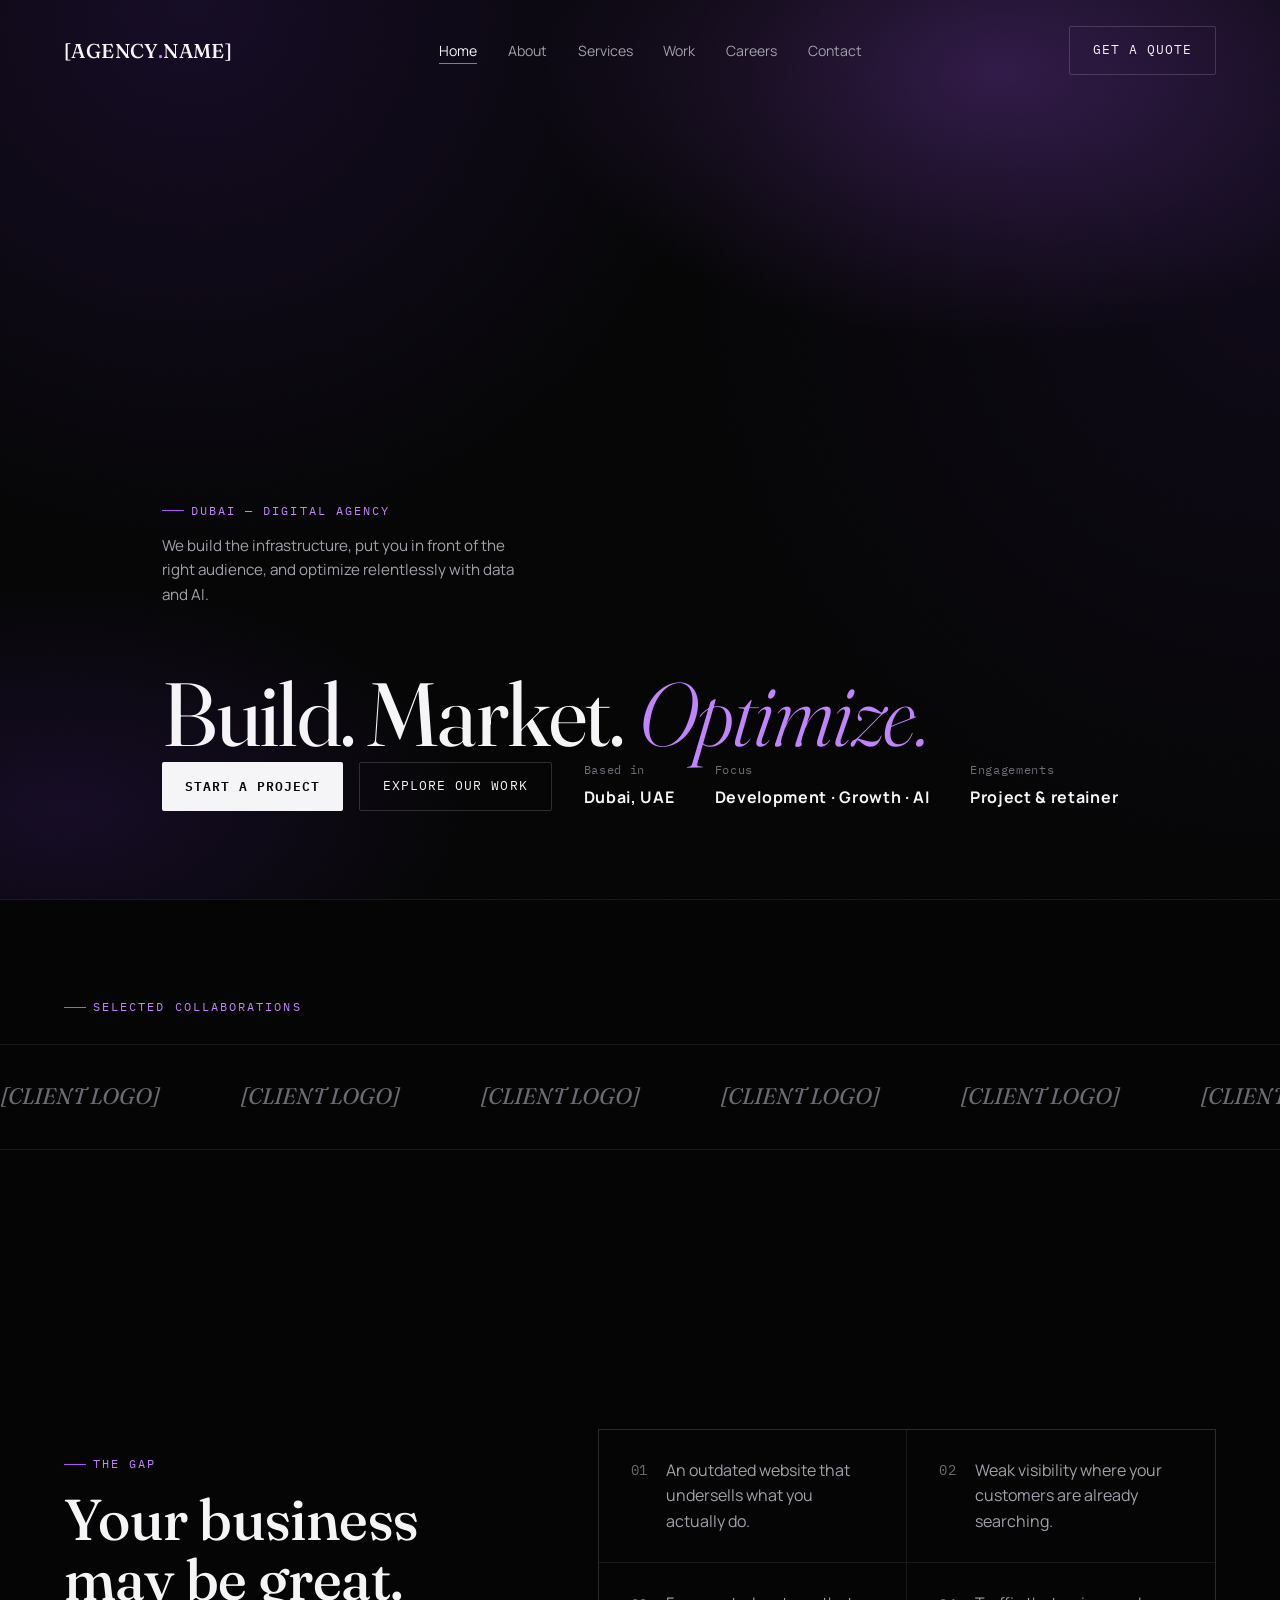
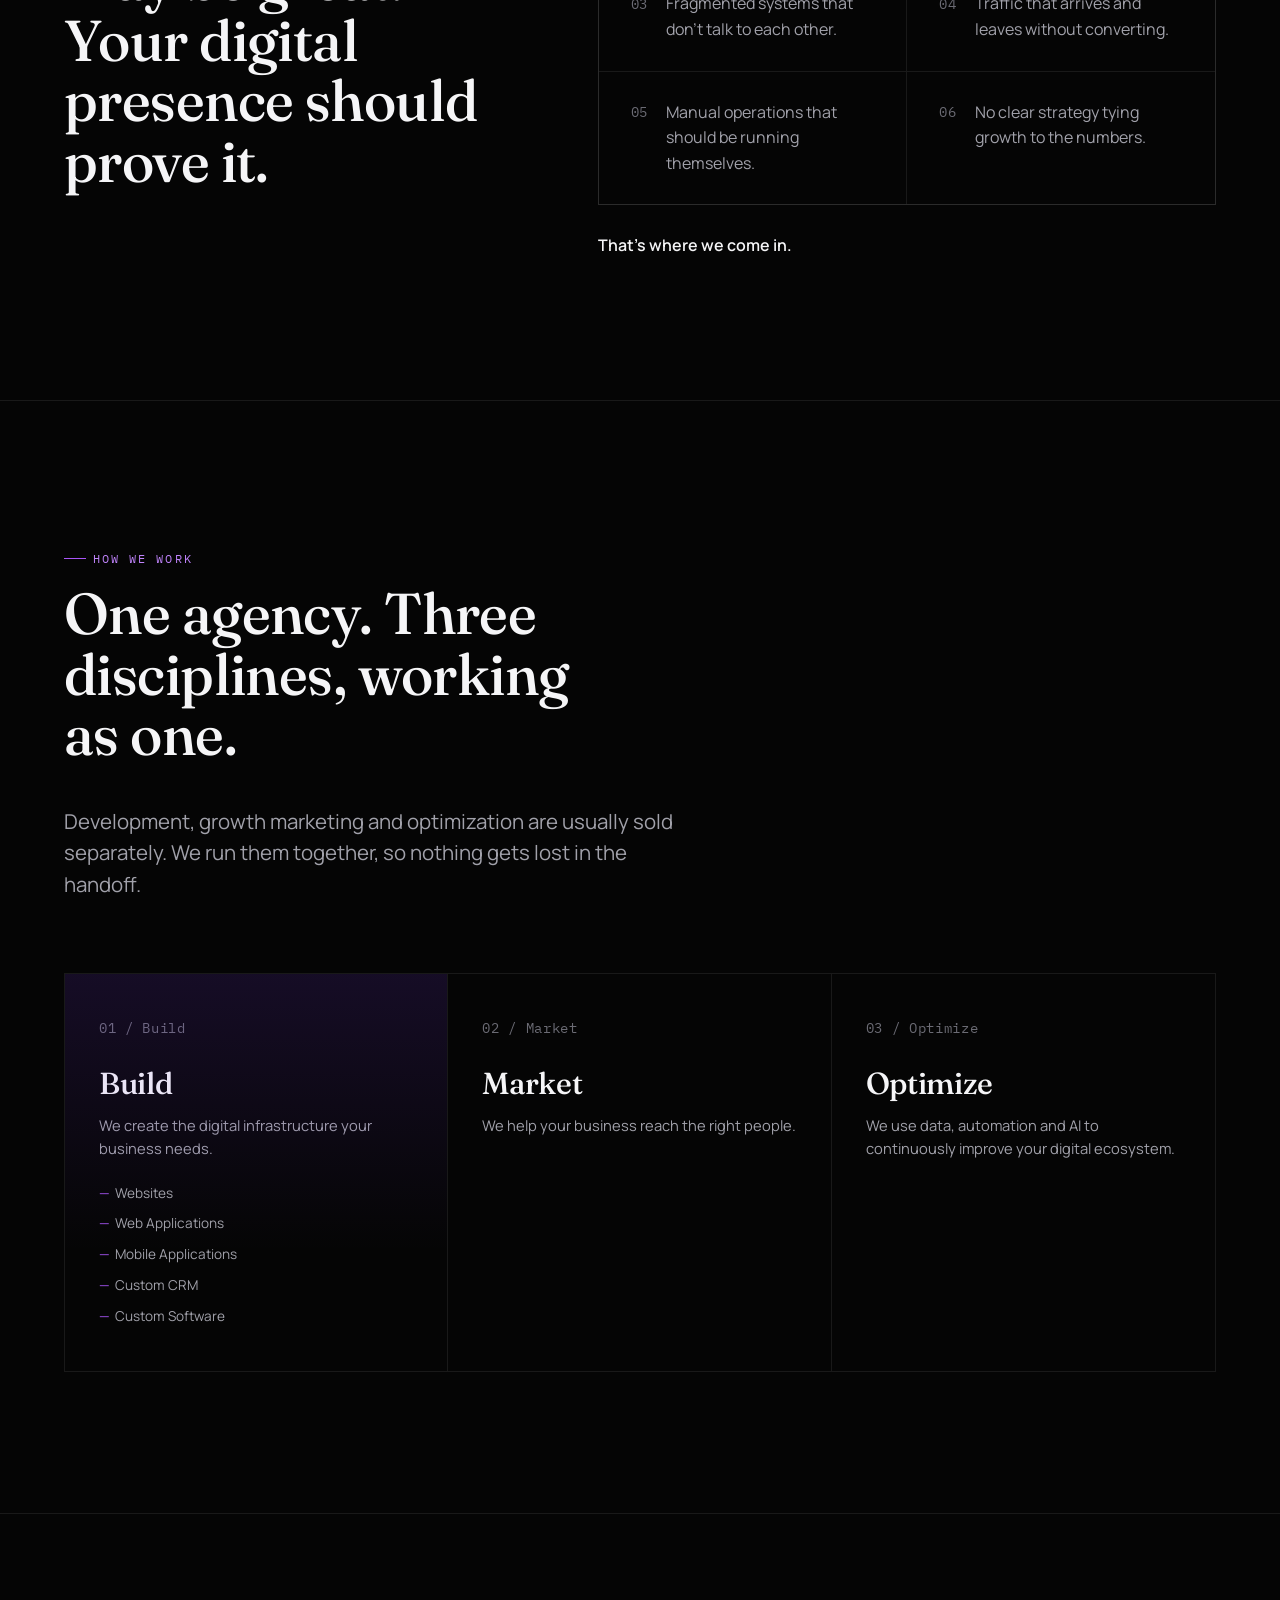
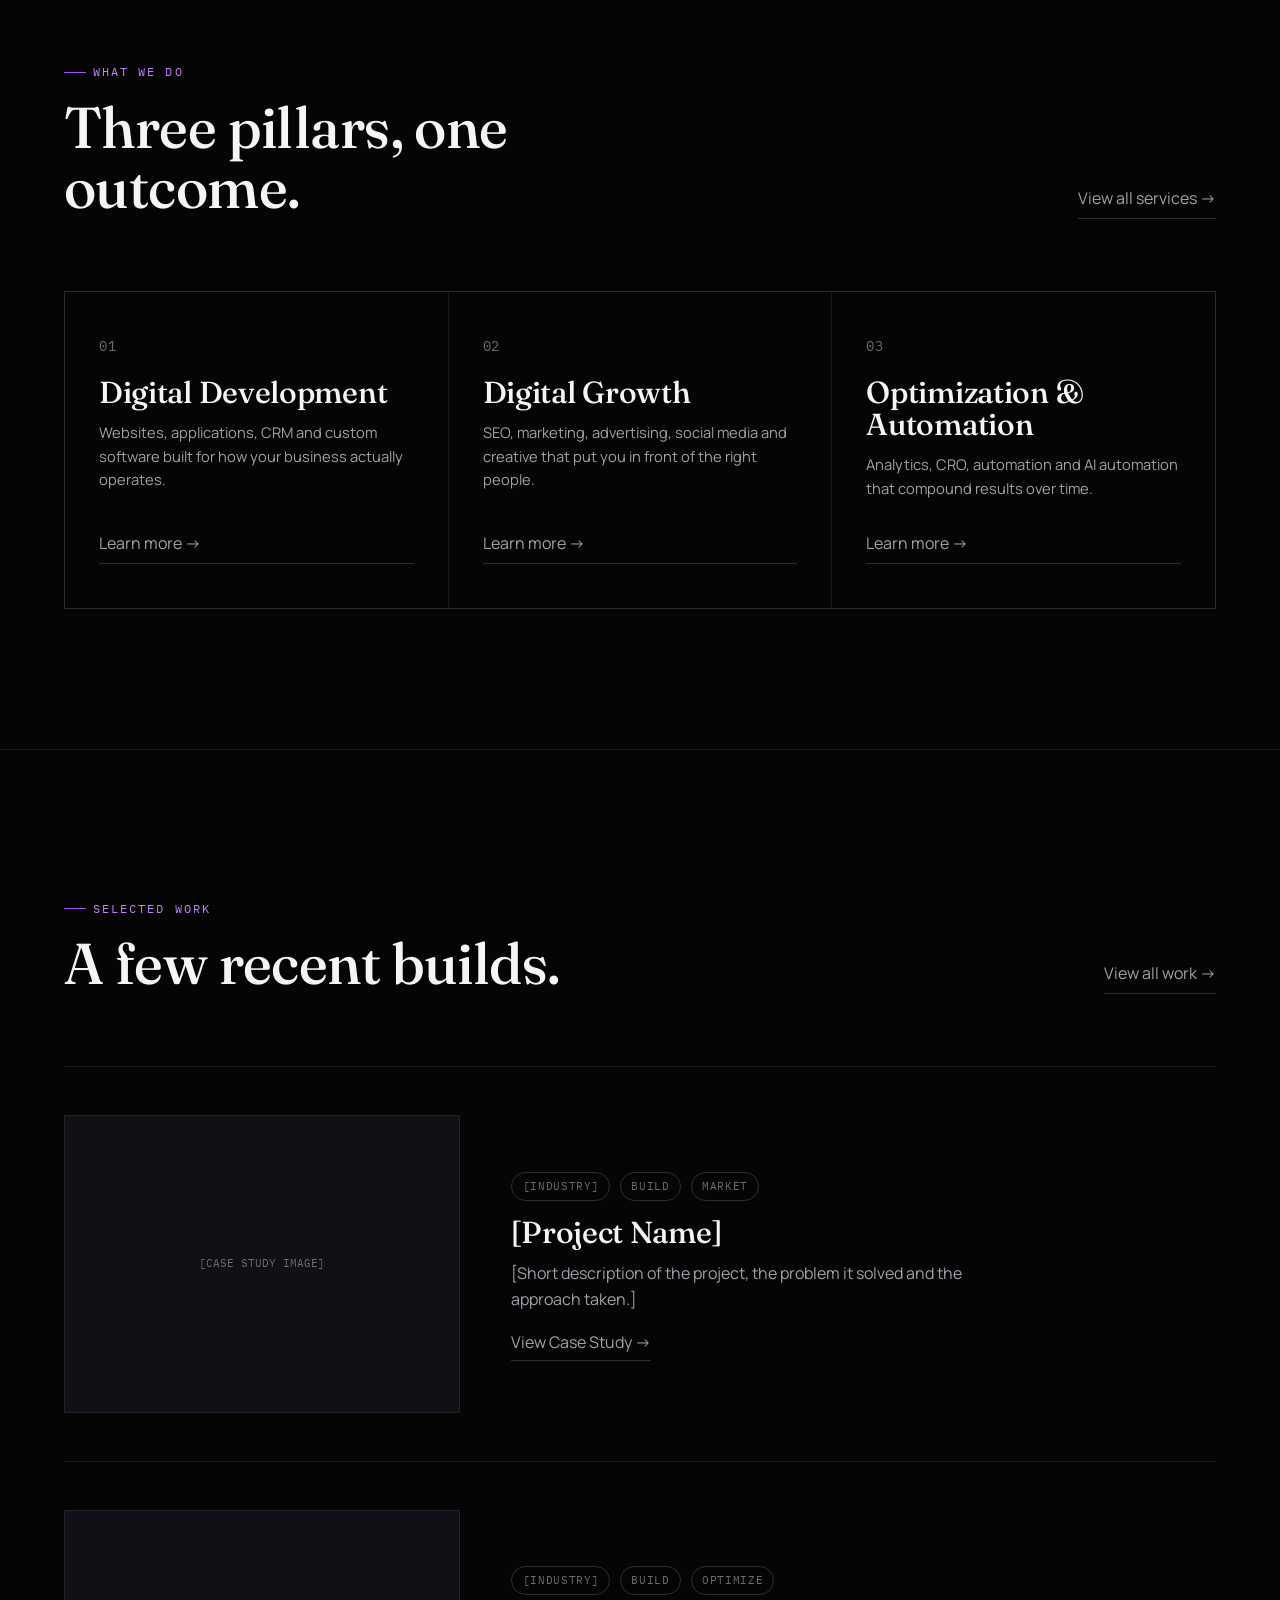
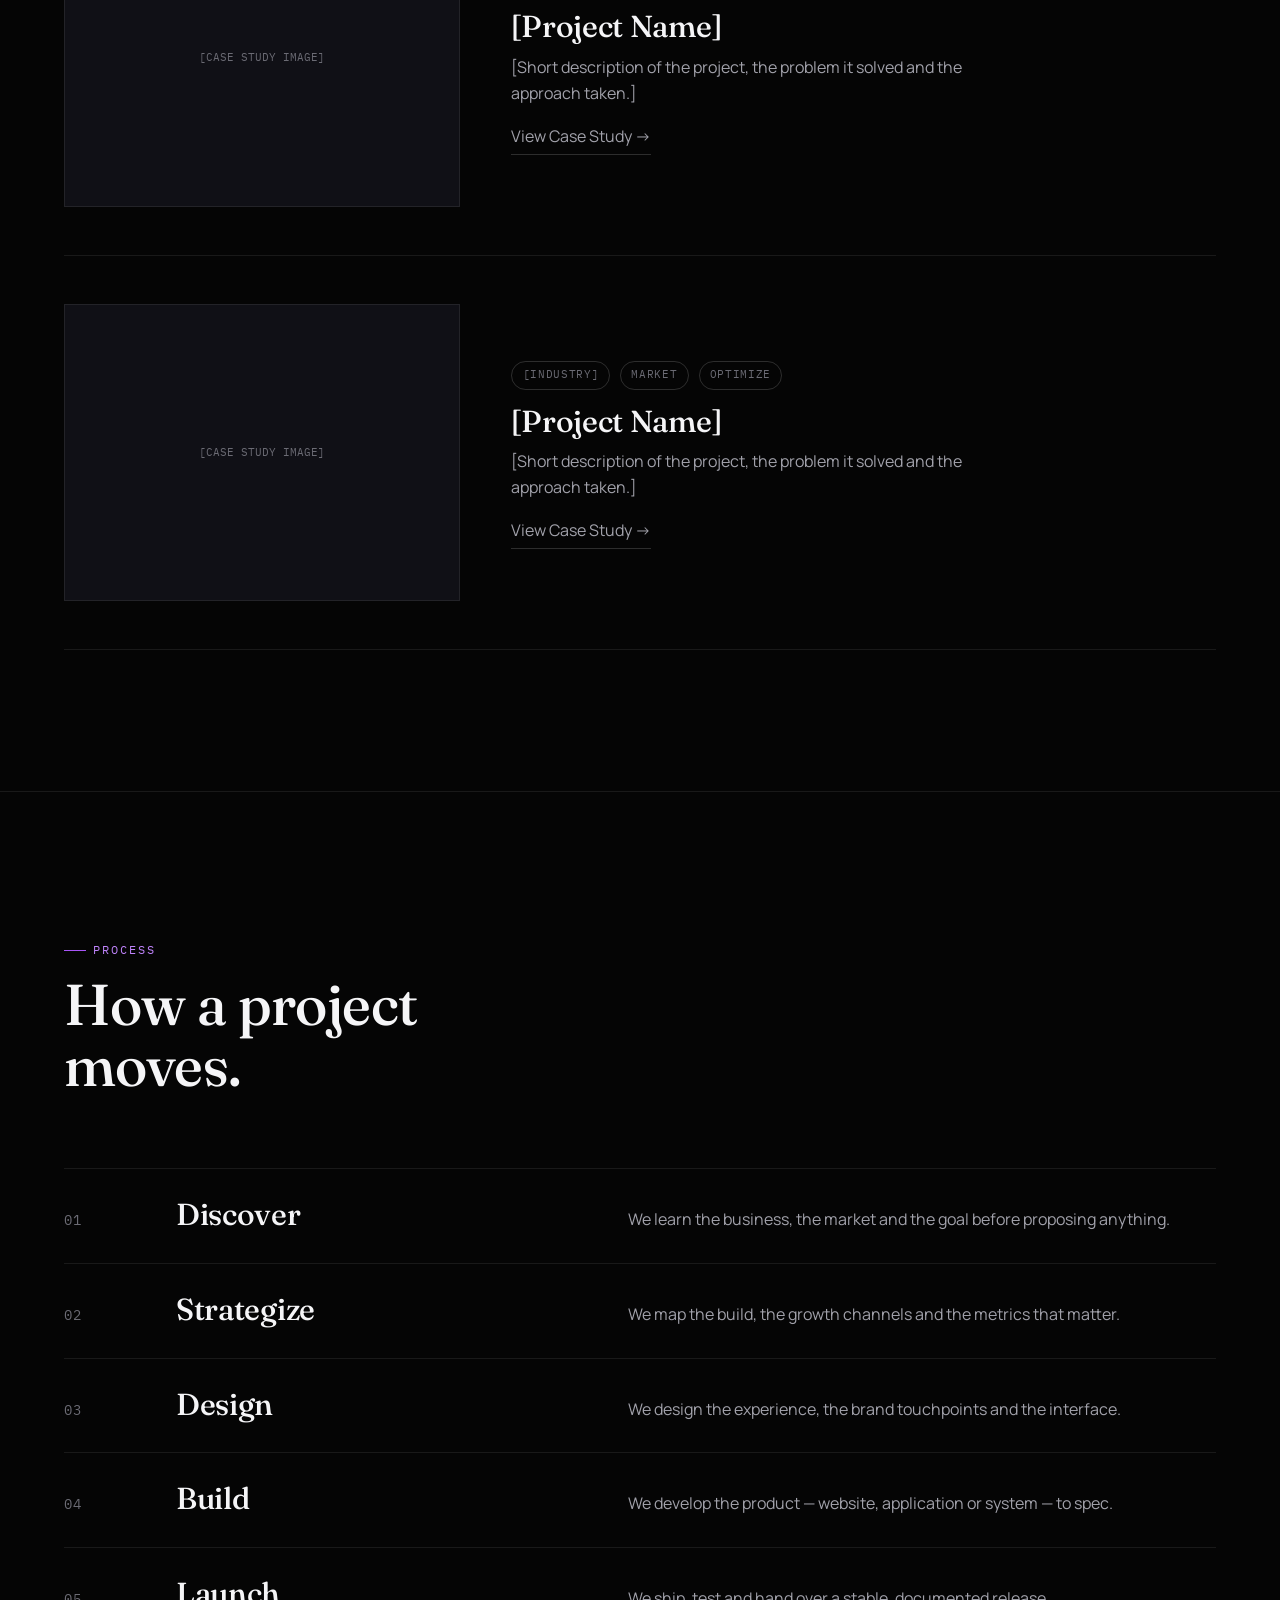
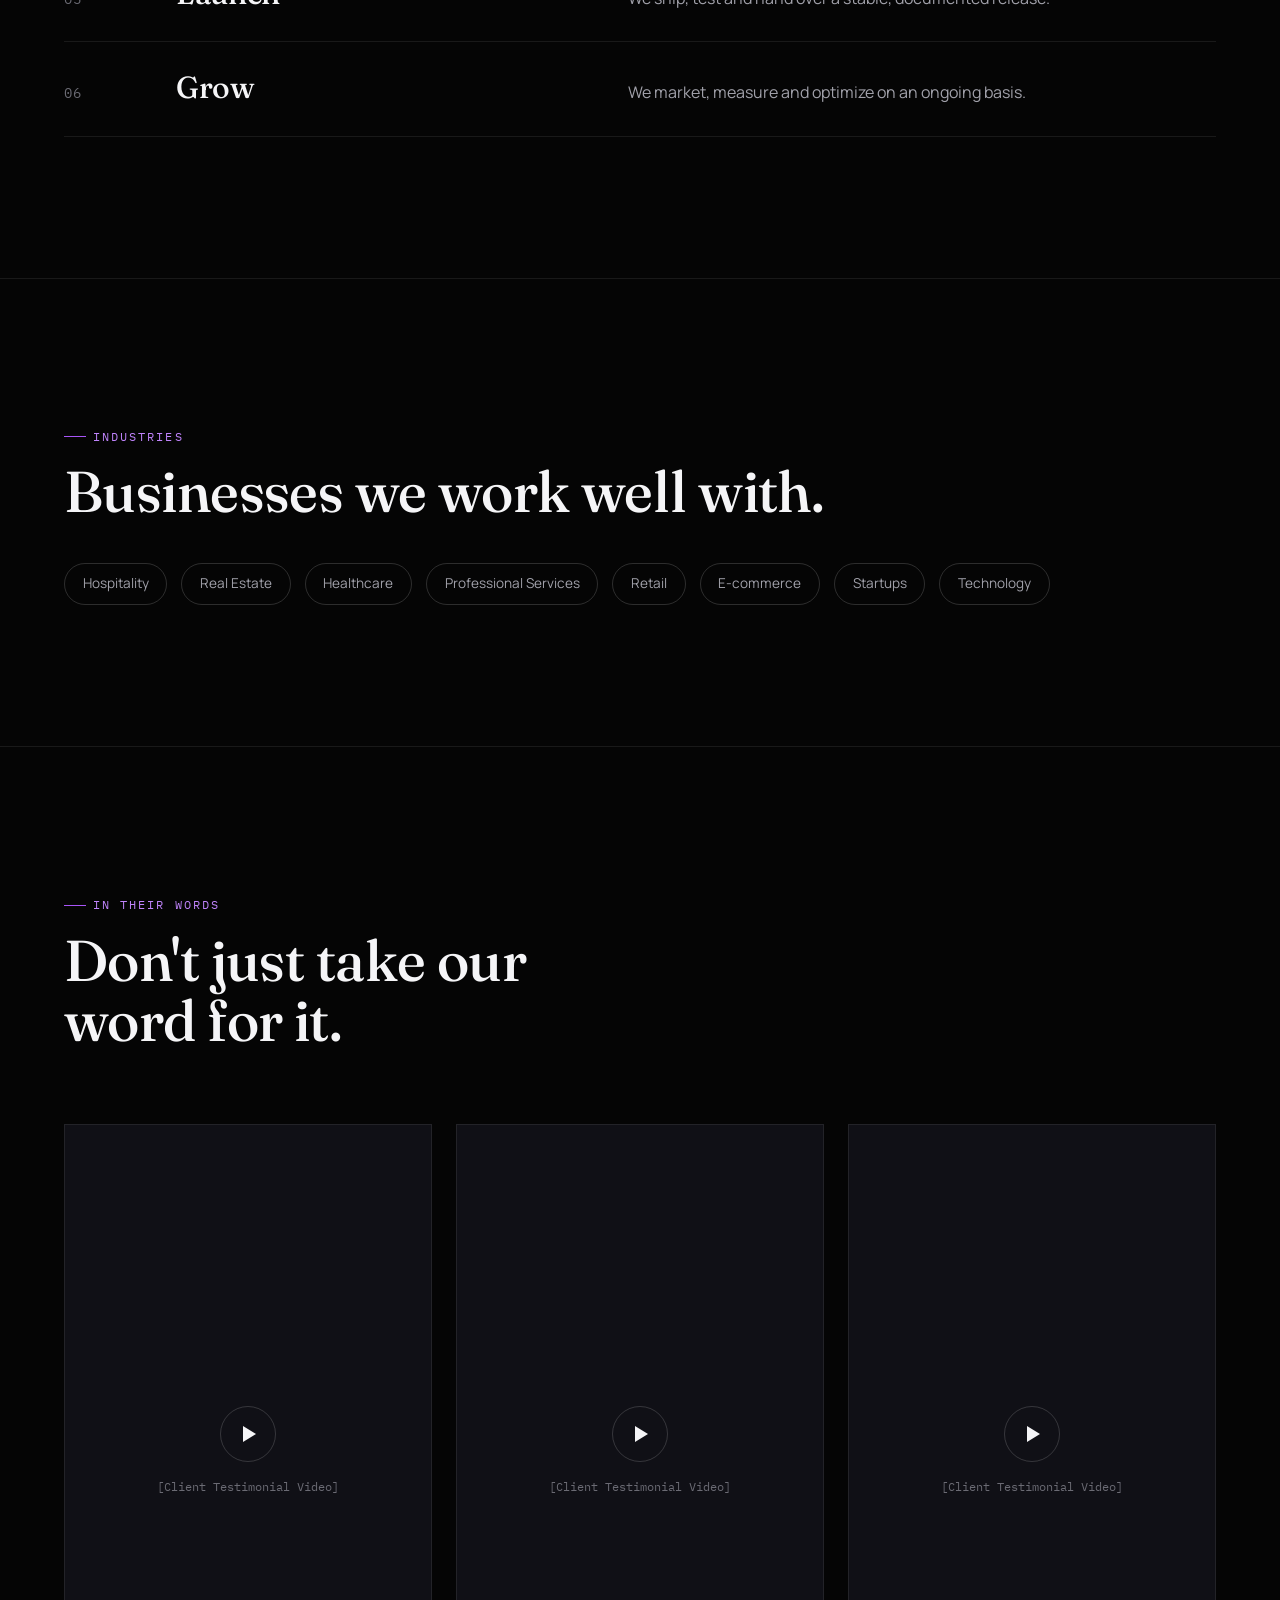
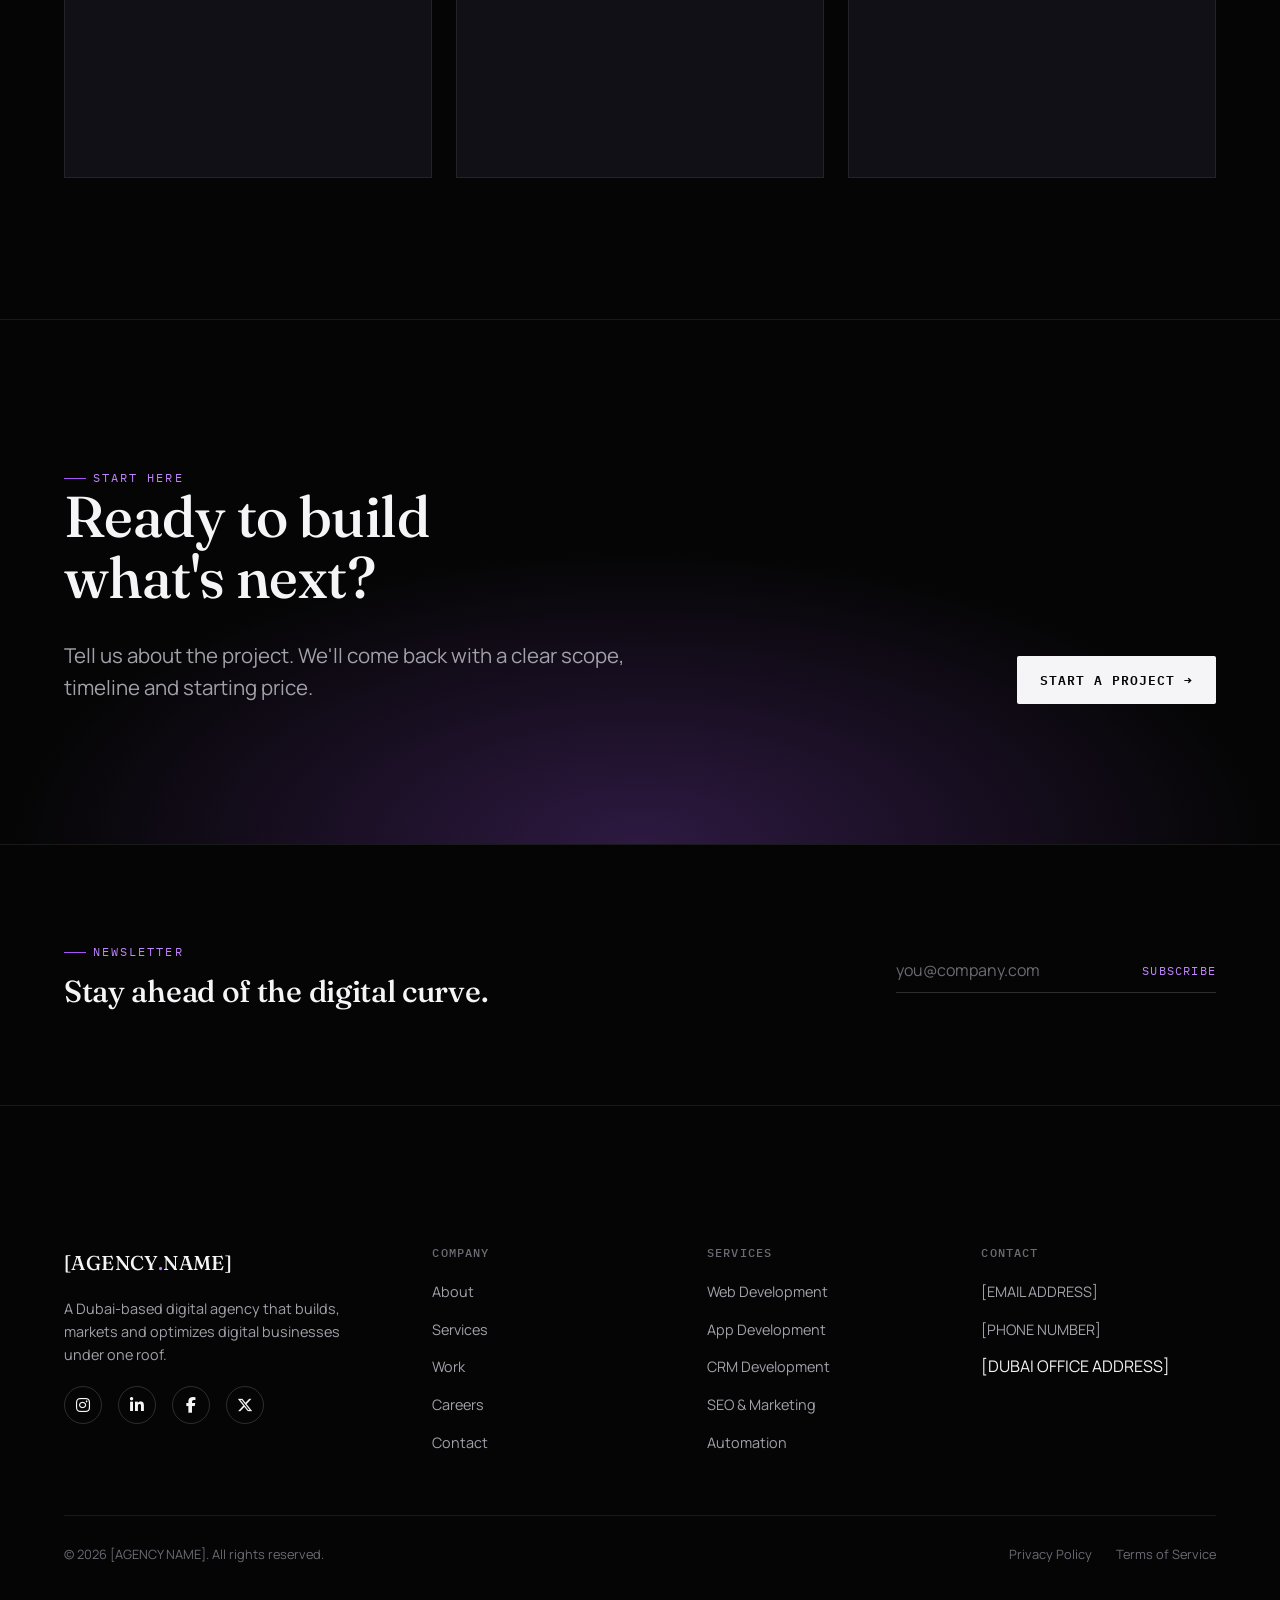
==== index.html @ dce7b220 "Add files via upload" ====
<!DOCTYPE html>
<html lang="en">
<head>
<meta charset="UTF-8">
<meta name="viewport" content="width=device-width, initial-scale=1.0">
<title>[AGENCY NAME] — Build. Market. Optimize. Digital Agency, Dubai</title>
<meta name="description" content="[AGENCY NAME] is a Dubai-based digital agency that builds, markets and optimizes digital businesses — websites, applications, marketing and automation under one roof.">
<link rel="canonical" href="[WEBSITE DOMAIN]/index.html">
<meta property="og:title" content="[AGENCY NAME] — Build. Market. Optimize.">
<meta property="og:description" content="A Dubai-based digital agency for ambitious businesses: development, growth marketing and AI-driven optimization.">
<meta property="og:type" content="website">
<meta property="og:url" content="[WEBSITE DOMAIN]/index.html">
<link rel="preconnect" href="https://fonts.googleapis.com">
<link rel="preconnect" href="https://fonts.gstatic.com" crossorigin>
<link href="https://fonts.googleapis.com/css2?family=Fraunces:ital,opsz,wght@0,9..144,300;0,9..144,400;0,9..144,500;1,9..144,400&family=Manrope:wght@400;500;600;700;800&family=IBM+Plex+Mono:wght@400;500&display=swap" rel="stylesheet">
<link rel="stylesheet" href="https://cdnjs.cloudflare.com/ajax/libs/font-awesome/6.5.1/css/all.min.css">
<link rel="stylesheet" href="css/style.css">
</head>
<body>
<a class="skip-link" href="#main">Skip to content</a>
<div class="grain" aria-hidden="true"></div>

<header class="site-header">
  <div class="container header-inner">
    <a href="index.html" class="logo">[AGENCY<span>.</span>NAME]</a>
    <nav class="main-nav" aria-label="Primary">
      <ul>
        <li><a href="index.html" aria-current="page">Home</a></li>
        <li><a href="about.html">About</a></li>
        <li><a href="services.html">Services</a></li>
        <li><a href="work.html">Work</a></li>
        <li><a href="careers.html">Careers</a></li>
        <li><a href="contact.html">Contact</a></li>
      </ul>
    </nav>
    <div class="header-actions">
      <a href="contact.html" class="btn btn-secondary">Get a Quote</a>
      <button class="nav-toggle" aria-label="Open menu" aria-expanded="false">
        <span></span><span></span><span></span>
      </button>
    </div>
  </div>
</header>

<div class="mobile-nav" id="mobile-nav">
  <nav aria-label="Mobile">
    <ul>
      <li><a href="index.html">Home</a></li>
      <li><a href="about.html">About</a></li>
      <li><a href="services.html">Services</a></li>
      <li><a href="work.html">Work</a></li>
      <li><a href="careers.html">Careers</a></li>
      <li><a href="contact.html">Contact</a></li>
    </ul>
    <a href="contact.html" class="btn btn-primary">Get a Quote</a>
  </nav>
</div>

<main id="main">

  <!-- 01 HERO -->
  <section class="hero">
    <div class="container">
      <div class="hero-top">
        <div class="hero-kicker">
          <span class="eyebrow">Dubai — Digital Agency</span>
          <p>We build the infrastructure, put you in front of the right audience, and optimize relentlessly with data and AI.</p>
        </div>
      </div>
      <h1>Build. Market. <em>Optimize.</em></h1>
      <div class="hero-bottom">
        <div class="hero-actions">
          <a href="contact.html" class="btn btn-primary">Start a Project</a>
          <a href="work.html" class="btn btn-secondary">Explore Our Work</a>
        </div>
        <div class="hero-meta">
          <div>Based in<strong>Dubai, UAE</strong></div>
          <div>Focus<strong>Development · Growth · AI</strong></div>
          <div>Engagements<strong>Project &amp; retainer</strong></div>
        </div>
      </div>
    </div>
  </section>

  <!-- 13 TRUSTED BY -->
  <section class="section-tight" data-reveal>
    <div class="container">
      <p class="eyebrow">Selected collaborations</p>
    </div>
    <div class="marquee-wrap" style="margin-top:28px;">
      <div class="marquee-track" aria-hidden="true">
        <span>[CLIENT LOGO]</span><span>[CLIENT LOGO]</span><span>[CLIENT LOGO]</span><span>[CLIENT LOGO]</span><span>[CLIENT LOGO]</span><span>[CLIENT LOGO]</span>
        <span>[CLIENT LOGO]</span><span>[CLIENT LOGO]</span><span>[CLIENT LOGO]</span><span>[CLIENT LOGO]</span><span>[CLIENT LOGO]</span><span>[CLIENT LOGO]</span>
      </div>
    </div>
  </section>

  <!-- 14 PROBLEM -->
  <section class="section">
    <div class="container split">
      <div data-reveal>
        <span class="eyebrow">The gap</span>
        <h2 style="margin-top:16px;">Your business may be great.<br>Your digital presence should prove it.</h2>
      </div>
      <div data-reveal>
        <div class="problem-list">
          <div class="problem-item"><span class="num">01</span><p>An outdated website that undersells what you actually do.</p></div>
          <div class="problem-item"><span class="num">02</span><p>Weak visibility where your customers are already searching.</p></div>
          <div class="problem-item"><span class="num">03</span><p>Fragmented systems that don't talk to each other.</p></div>
          <div class="problem-item"><span class="num">04</span><p>Traffic that arrives and leaves without converting.</p></div>
          <div class="problem-item"><span class="num">05</span><p>Manual operations that should be running themselves.</p></div>
          <div class="problem-item"><span class="num">06</span><p>No clear strategy tying growth to the numbers.</p></div>
        </div>
        <p style="margin-top:28px; color:var(--text-primary); font-weight:600;">That's where we come in.</p>
      </div>
    </div>
  </section>

  <!-- 15 BUILD MARKET OPTIMIZE -->
  <section class="section" style="border-top:1px solid var(--border);">
    <div class="container">
      <div class="section-head" data-reveal>
        <div>
          <span class="eyebrow">How we work</span>
          <h2>One agency. Three disciplines, working as one.</h2>
        </div>
        <p class="lede">Development, growth marketing and optimization are usually sold separately. We run them together, so nothing gets lost in the handoff.</p>
      </div>

      <div class="bmo" data-reveal>
        <div class="bmo-panel is-active" tabindex="0">
          <span class="num">01 / Build</span>
          <h3>Build</h3>
          <p>We create the digital infrastructure your business needs.</p>
          <ul class="bmo-services">
            <li>Websites</li><li>Web Applications</li><li>Mobile Applications</li><li>Custom CRM</li><li>Custom Software</li>
          </ul>
        </div>
        <div class="bmo-panel" tabindex="0">
          <span class="num">02 / Market</span>
          <h3>Market</h3>
          <p>We help your business reach the right people.</p>
          <ul class="bmo-services">
            <li>SEO</li><li>Paid Advertising</li><li>Social Media</li><li>Content</li><li>Ad Creative &amp; Copy</li><li>Branding</li>
          </ul>
        </div>
        <div class="bmo-panel" tabindex="0">
          <span class="num">03 / Optimize</span>
          <h3>Optimize</h3>
          <p>We use data, automation and AI to continuously improve your digital ecosystem.</p>
          <ul class="bmo-services">
            <li>Analytics</li><li>Conversion Rate Optimization</li><li>Business Automation</li><li>AI Automation</li><li>Growth Strategy</li>
          </ul>
        </div>
      </div>
    </div>
  </section>

  <!-- 16 SERVICES PREVIEW -->
  <section class="section" style="border-top:1px solid var(--border);">
    <div class="container">
      <div class="section-head" data-reveal>
        <div>
          <span class="eyebrow">What we do</span>
          <h2>Three pillars, one outcome.</h2>
        </div>
        <a href="services.html" class="btn-ghost">View all services →</a>
      </div>
      <div class="service-cards" data-reveal>
        <div class="service-card">
          <span class="num">01</span>
          <h3>Digital Development</h3>
          <p>Websites, applications, CRM and custom software built for how your business actually operates.</p>
          <a href="services.html#build" class="btn-ghost">Learn more →</a>
        </div>
        <div class="service-card">
          <span class="num">02</span>
          <h3>Digital Growth</h3>
          <p>SEO, marketing, advertising, social media and creative that put you in front of the right people.</p>
          <a href="services.html#market" class="btn-ghost">Learn more →</a>
        </div>
        <div class="service-card">
          <span class="num">03</span>
          <h3>Optimization &amp; Automation</h3>
          <p>Analytics, CRO, automation and AI automation that compound results over time.</p>
          <a href="services.html#optimize" class="btn-ghost">Learn more →</a>
        </div>
      </div>
    </div>
  </section>

  <!-- 17 SELECTED WORK -->
  <section class="section" style="border-top:1px solid var(--border);">
    <div class="container">
      <div class="section-head" data-reveal>
        <div>
          <span class="eyebrow">Selected work</span>
          <h2>A few recent builds.</h2>
        </div>
        <a href="work.html" class="btn-ghost">View all work →</a>
      </div>
      <div class="work-list" data-reveal>
        <article class="work-item">
          <div class="work-media"></div>
          <div>
            <div class="work-tags"><span>[Industry]</span><span>Build</span><span>Market</span></div>
            <h3>[Project Name]</h3>
            <p>[Short description of the project, the problem it solved and the approach taken.]</p>
            <a href="work.html" class="btn-ghost">View Case Study →</a>
          </div>
        </article>
        <article class="work-item">
          <div class="work-media"></div>
          <div>
            <div class="work-tags"><span>[Industry]</span><span>Build</span><span>Optimize</span></div>
            <h3>[Project Name]</h3>
            <p>[Short description of the project, the problem it solved and the approach taken.]</p>
            <a href="work.html" class="btn-ghost">View Case Study →</a>
          </div>
        </article>
        <article class="work-item">
          <div class="work-media"></div>
          <div>
            <div class="work-tags"><span>[Industry]</span><span>Market</span><span>Optimize</span></div>
            <h3>[Project Name]</h3>
            <p>[Short description of the project, the problem it solved and the approach taken.]</p>
            <a href="work.html" class="btn-ghost">View Case Study →</a>
          </div>
        </article>
      </div>
    </div>
  </section>

  <!-- 18 PROCESS -->
  <section class="section" style="border-top:1px solid var(--border);">
    <div class="container">
      <div class="section-head" data-reveal>
        <div>
          <span class="eyebrow">Process</span>
          <h2>How a project moves.</h2>
        </div>
      </div>
      <div class="process-list" data-reveal>
        <div class="process-row"><span class="num">01</span><h3>Discover</h3><p>We learn the business, the market and the goal before proposing anything.</p></div>
        <div class="process-row"><span class="num">02</span><h3>Strategize</h3><p>We map the build, the growth channels and the metrics that matter.</p></div>
        <div class="process-row"><span class="num">03</span><h3>Design</h3><p>We design the experience, the brand touchpoints and the interface.</p></div>
        <div class="process-row"><span class="num">04</span><h3>Build</h3><p>We develop the product — website, application or system — to spec.</p></div>
        <div class="process-row"><span class="num">05</span><h3>Launch</h3><p>We ship, test and hand over a stable, documented release.</p></div>
        <div class="process-row"><span class="num">06</span><h3>Grow</h3><p>We market, measure and optimize on an ongoing basis.</p></div>
      </div>
    </div>
  </section>

  <!-- 19 INDUSTRIES -->
  <section class="section" style="border-top:1px solid var(--border);">
    <div class="container">
      <div data-reveal>
        <span class="eyebrow">Industries</span>
        <h2 style="margin-top:16px;">Businesses we work well with.</h2>
      </div>
      <div class="industry-list" data-reveal>
        <span>Hospitality</span><span>Real Estate</span><span>Healthcare</span><span>Professional Services</span>
        <span>Retail</span><span>E-commerce</span><span>Startups</span><span>Technology</span>
      </div>
    </div>
  </section>

  <!-- 20 VIDEO TESTIMONIALS -->
  <section class="section" style="border-top:1px solid var(--border);">
    <div class="container">
      <div class="section-head" data-reveal>
        <div>
          <span class="eyebrow">In their words</span>
          <h2>Don't just take our word for it.</h2>
        </div>
      </div>
      <div class="testimonial-grid" data-reveal>
        <div class="testimonial-card">
          <div class="poster-label">
            <button class="play-btn" aria-label="Play testimonial video"></button>
            <span>[Client Testimonial Video]</span>
          </div>
          <video muted playsinline loop>
            <source src="assets/videos/[testimonial-1].mp4" type="video/mp4">
          </video>
        </div>
        <div class="testimonial-card">
          <div class="poster-label">
            <button class="play-btn" aria-label="Play testimonial video"></button>
            <span>[Client Testimonial Video]</span>
          </div>
          <video muted playsinline loop>
            <source src="assets/videos/[testimonial-2].mp4" type="video/mp4">
          </video>
        </div>
        <div class="testimonial-card">
          <div class="poster-label">
            <button class="play-btn" aria-label="Play testimonial video"></button>
            <span>[Client Testimonial Video]</span>
          </div>
          <video muted playsinline loop>
            <source src="assets/videos/[testimonial-3].mp4" type="video/mp4">
          </video>
        </div>
      </div>
    </div>
  </section>

  <!-- 21 FINAL CTA -->
  <section class="section final-cta">
    <div class="container">
      <span class="eyebrow" data-reveal>Start here</span>
      <h2 data-reveal>Ready to build what's next?</h2>
      <div class="final-cta-row" data-reveal>
        <p class="lede" style="margin:0;">Tell us about the project. We'll come back with a clear scope, timeline and starting price.</p>
        <a href="contact.html" class="btn btn-primary">Start a Project →</a>
      </div>
    </div>
  </section>

  <!-- 22 NEWSLETTER -->
  <section class="section-tight newsletter">
    <div class="container newsletter-inner">
      <div>
        <span class="eyebrow">Newsletter</span>
        <h3 style="margin-top:14px;">Stay ahead of the digital curve.</h3>
        <p class="newsletter-note" style="margin-top:8px; font-size:.82rem;"></p>
      </div>
      <form id="newsletter-form" class="newsletter-form">
        <label for="newsletter-email" class="sr-only">Email address</label>
        <input type="email" id="newsletter-email" placeholder="you@company.com" required>
        <button type="submit">Subscribe</button>
      </form>
    </div>
  </section>

</main>

<footer class="site-footer">
  <div class="container">
    <div class="footer-top">
      <div class="footer-brand">
        <a href="index.html" class="logo">[AGENCY<span>.</span>NAME]</a>
        <p>A Dubai-based digital agency that builds, markets and optimizes digital businesses under one roof.</p>
        <div class="footer-social">
          <a href="[SOCIAL LINK]" aria-label="Instagram"><i class="fa-brands fa-instagram"></i></a>
          <a href="[SOCIAL LINK]" aria-label="LinkedIn"><i class="fa-brands fa-linkedin-in"></i></a>
          <a href="[SOCIAL LINK]" aria-label="Facebook"><i class="fa-brands fa-facebook-f"></i></a>
          <a href="[SOCIAL LINK]" aria-label="X"><i class="fa-brands fa-x-twitter"></i></a>
        </div>
      </div>
      <div class="footer-col">
        <h4>Company</h4>
        <ul>
          <li><a href="about.html">About</a></li>
          <li><a href="services.html">Services</a></li>
          <li><a href="work.html">Work</a></li>
          <li><a href="careers.html">Careers</a></li>
          <li><a href="contact.html">Contact</a></li>
        </ul>
      </div>
      <div class="footer-col">
        <h4>Services</h4>
        <ul>
          <li><a href="services.html#build">Web Development</a></li>
          <li><a href="services.html#build">App Development</a></li>
          <li><a href="services.html#build">CRM Development</a></li>
          <li><a href="services.html#market">SEO &amp; Marketing</a></li>
          <li><a href="services.html#optimize">Automation</a></li>
        </ul>
      </div>
      <div class="footer-col">
        <h4>Contact</h4>
        <ul>
          <li><a href="mailto:[EMAIL ADDRESS]">[EMAIL ADDRESS]</a></li>
          <li><a href="tel:[PHONE NUMBER]">[PHONE NUMBER]</a></li>
          <li>[DUBAI OFFICE ADDRESS]</li>
        </ul>
      </div>
    </div>
    <div class="footer-bottom">
      <p>© <span data-year></span> [AGENCY NAME]. All rights reserved.</p>
      <div class="footer-legal">
        <a href="privacy-policy.html">Privacy Policy</a>
        <a href="terms-of-service.html">Terms of Service</a>
      </div>
    </div>
  </div>
</footer>

<script src="js/main.js" defer></script>
</body>
</html>
---- css/style.css ----
/* ==========================================================================
   [AGENCY NAME] — Premium Digital Agency
   1. Reset  2. Variables  3. Typography  4. Global  5. Layout  6. Buttons
   7. Header  8. Navigation  9. Hero  10. Sections  11. Cards  12. Forms
   13. Testimonials  14. Footer  15. Animations  16. Responsive  17. A11y
   ========================================================================== */

/* -------------------------------- 1. Reset ------------------------------- */
*, *::before, *::after { box-sizing: border-box; margin: 0; padding: 0; }
html { -webkit-text-size-adjust: 100%; scroll-behavior: smooth; }
body { min-height: 100vh; }
img, picture, video { display: block; max-width: 100%; height: auto; }
a { color: inherit; text-decoration: none; }
button, input, textarea, select { font: inherit; color: inherit; background: none; border: none; }
ul, ol { list-style: none; }
button { cursor: pointer; }

/* ------------------------------ 2. Variables ------------------------------ */
:root{
  /* surfaces */
  --bg-primary:#050505;
  --bg-secondary:#0A0A0D;
  --bg-surface:#101016;
  --bg-elevated:#16161D;

  /* purple system */
  --purple-dark:#3B176D;
  --purple:#7C3AED;
  --purple-bright:#A855F7;
  --purple-light:#C084FC;
  --glow:rgba(168,85,247,.25);
  --glow-soft:rgba(124,58,237,.14);

  /* text */
  --text-primary:#F5F5F7;
  --text-secondary:#A1A1AA;
  --text-muted:#6B6B74;

  /* lines */
  --border:rgba(255,255,255,.08);
  --border-strong:rgba(255,255,255,.16);

  /* type */
  --font-display:'Fraunces', 'Iowan Old Style', serif;
  --font-body:'Manrope', -apple-system, sans-serif;
  --font-mono:'IBM Plex Mono', ui-monospace, monospace;

  /* rhythm */
  --container:1280px;
  --gutter:clamp(20px,5vw,64px);
  --section-pad:clamp(72px,11vw,144px);
  --radius-sm:2px;
  --radius-md:4px;
  --ease:cubic-bezier(.16,1,.3,1);
}

/* ----------------------------- 3. Typography ------------------------------ */
body{
  font-family:var(--font-body);
  background:var(--bg-primary);
  color:var(--text-primary);
  font-size:16px;
  line-height:1.6;
  font-weight:400;
  -webkit-font-smoothing:antialiased;
}

h1,h2,h3,h4{
  font-family:var(--font-display);
  font-weight:500;
  line-height:1.05;
  letter-spacing:-.01em;
  color:var(--text-primary);
}

h1{ font-size:clamp(2.8rem,7vw,6.4rem); font-weight:400; letter-spacing:-.02em; }
h2{ font-size:clamp(2.1rem,4.6vw,3.6rem); }
h3{ font-size:clamp(1.4rem,2.4vw,1.9rem); font-weight:500; }
h4{ font-size:1.15rem; font-weight:600; font-family:var(--font-body); letter-spacing:-.01em; }

p{ color:var(--text-secondary); }
.lede{ font-size:clamp(1.05rem,1.6vw,1.35rem); color:var(--text-secondary); line-height:1.55; max-width:52ch; }

.eyebrow{
  font-family:var(--font-mono);
  font-size:.72rem;
  letter-spacing:.18em;
  text-transform:uppercase;
  color:var(--purple-light);
  display:inline-flex;
  align-items:center;
  gap:.6em;
}
.eyebrow::before{
  content:'';
  width:22px; height:1px;
  background:var(--purple-bright);
  display:inline-block;
}

.num{ font-family:var(--font-mono); color:var(--text-muted); font-size:.85rem; letter-spacing:.05em; }

::selection{ background:var(--purple); color:#fff; }

/* -------------------------------- 4. Global -------------------------------- */
body{
  background-image:
    radial-gradient(circle at 15% 0%, var(--glow-soft), transparent 40%),
    radial-gradient(circle at 100% 30%, rgba(124,58,237,.08), transparent 45%);
  background-attachment:fixed;
  overflow-x:hidden;
}
main{ display:block; }
.container{ max-width:var(--container); margin-inline:auto; padding-inline:var(--gutter); }
.section{ padding-block:var(--section-pad); position:relative; }
.section-tight{ padding-block:clamp(48px,7vw,96px); }
.divider{ border:none; border-top:1px solid var(--border); }
.text-center{ text-align:center; }
.grain{
  position:fixed; inset:0; pointer-events:none; z-index:2; opacity:.035; mix-blend-mode:overlay;
  background-image:url("data:image/svg+xml,%3Csvg xmlns='http://www.w3.org/2000/svg' width='120' height='120'%3E%3Cfilter id='n'%3E%3CfeTurbulence type='fractalNoise' baseFrequency='0.9' numOctaves='2' stitchTiles='stitch'/%3E%3C/filter%3E%3Crect width='100%25' height='100%25' filter='url(%23n)'/%3E%3C/svg%3E");
}

/* -------------------------------- 5. Layout -------------------------------- */
.grid{ display:grid; gap:var(--gutter); }
.grid-2{ grid-template-columns:repeat(2,1fr); }
.grid-3{ grid-template-columns:repeat(3,1fr); }
.grid-12{ grid-template-columns:repeat(12,1fr); }
.split{ display:grid; grid-template-columns:.85fr 1.15fr; gap:clamp(32px,6vw,96px); align-items:center; }
.split.reverse{ grid-template-columns:1.15fr .85fr; }
.split.reverse > *:first-child{ order:2; }

/* -------------------------------- 6. Buttons -------------------------------- */
.btn{
  display:inline-flex; align-items:center; gap:.6em;
  font-family:var(--font-mono);
  font-size:.8rem; letter-spacing:.08em; text-transform:uppercase;
  padding:1.05em 1.8em;
  border-radius:var(--radius-sm);
  transition:transform .45s var(--ease), background .3s ease, border-color .3s ease, color .3s ease;
  white-space:nowrap;
}
.btn-primary{
  background:var(--text-primary); color:var(--bg-primary); font-weight:600;
}
.btn-primary:hover{ background:var(--purple-light); transform:translateY(-2px); }
.btn-secondary{
  border:1px solid var(--border-strong); color:var(--text-primary);
}
.btn-secondary:hover{ border-color:var(--purple-bright); color:var(--purple-light); transform:translateY(-2px); }
.btn-ghost{
  color:var(--text-secondary); border-bottom:1px solid var(--border-strong); padding:.4em 0; border-radius:0;
}
.btn-ghost:hover{ color:var(--purple-light); border-color:var(--purple-bright); }
.btn:focus-visible, a:focus-visible, button:focus-visible, input:focus-visible, textarea:focus-visible, select:focus-visible{
  outline:2px solid var(--purple-bright); outline-offset:3px;
}

/* -------------------------------- 7. Header -------------------------------- */
.site-header{
  position:fixed; top:0; left:0; right:0; z-index:100;
  padding-block:26px;
  transition:padding .4s var(--ease), background .4s var(--ease), backdrop-filter .4s var(--ease), border-color .4s var(--ease);
  border-bottom:1px solid transparent;
}
.site-header.is-scrolled{
  padding-block:16px;
  background:rgba(5,5,5,.72);
  backdrop-filter:blur(16px) saturate(140%);
  -webkit-backdrop-filter:blur(16px) saturate(140%);
  border-bottom:1px solid var(--border);
  box-shadow:0 12px 40px -20px rgba(0,0,0,.6);
}
.header-inner{ display:flex; align-items:center; justify-content:space-between; gap:24px; }
.logo{
  font-family:var(--font-display); font-size:1.25rem; letter-spacing:.02em; color:var(--text-primary); font-weight:500;
}
.logo span{ color:var(--purple-light); }

/* -------------------------------- 8. Navigation -------------------------------- */
.main-nav ul{ display:flex; gap:clamp(20px,2.4vw,40px); }
.main-nav a{
  font-size:.88rem; color:var(--text-secondary); position:relative; padding-block:4px; transition:color .3s ease;
}
.main-nav a::after{
  content:''; position:absolute; left:0; right:100%; bottom:0; height:1px; background:var(--purple-bright);
  transition:right .35s var(--ease);
}
.main-nav a:hover, .main-nav a[aria-current="page"]{ color:var(--text-primary); }
.main-nav a:hover::after, .main-nav a[aria-current="page"]::after{ right:0; }
.header-actions{ display:flex; align-items:center; gap:20px; }
.nav-toggle{
  display:none; flex-direction:column; gap:5px; width:26px; z-index:200;
}
.nav-toggle span{ height:1px; background:var(--text-primary); width:100%; transition:transform .35s var(--ease), opacity .3s ease; }

.mobile-nav{
  position:fixed; inset:0; z-index:150;
  background:rgba(5,5,5,.98); backdrop-filter:blur(20px);
  display:flex; flex-direction:column; justify-content:center; padding:var(--gutter);
  opacity:0; visibility:hidden; transform:translateY(-8px);
  transition:opacity .4s var(--ease), transform .4s var(--ease), visibility 0s linear .4s;
}
.mobile-nav.is-open{ opacity:1; visibility:visible; transform:translateY(0); transition:opacity .4s var(--ease), transform .4s var(--ease); }
.mobile-nav ul{ display:flex; flex-direction:column; gap:6px; }
.mobile-nav a{
  font-family:var(--font-display); font-size:clamp(2.2rem,10vw,3.4rem); font-weight:400; color:var(--text-primary);
  padding-block:.15em; display:inline-block;
}
.mobile-nav a:hover{ color:var(--purple-light); }
.mobile-nav .btn-primary{ margin-top:36px; }

/* -------------------------------- 9. Hero -------------------------------- */
.hero{
  min-height:100svh; display:flex; flex-direction:column; justify-content:flex-end;
  padding-top:calc(var(--section-pad) + 60px);
  padding-bottom:clamp(48px,7vw,88px);
  position:relative;
  border-bottom:1px solid var(--border);
}
.hero::before{
  content:''; position:absolute; inset:0; z-index:-1;
  background:
    radial-gradient(ellipse 60% 50% at 78% 8%, var(--glow), transparent 60%),
    radial-gradient(ellipse 50% 40% at 5% 90%, var(--glow-soft), transparent 65%);
}
.hero-top{ display:flex; justify-content:space-between; align-items:flex-start; gap:32px; margin-bottom:clamp(28px,5vw,60px); }
.hero-kicker{ max-width:360px; }
.hero-kicker p{ font-size:.95rem; margin-top:14px; }
.hero h1{ max-width:16ch; }
.hero h1 em{ font-style:italic; color:var(--purple-light); font-weight:300; }
.hero-bottom{ display:flex; justify-content:space-between; align-items:flex-end; gap:32px; flex-wrap:wrap; }
.hero-actions{ display:flex; gap:16px; flex-wrap:wrap; }
.hero-meta{ display:flex; gap:40px; }
.hero-meta div{ font-family:var(--font-mono); font-size:.72rem; color:var(--text-muted); letter-spacing:.06em; }
.hero-meta strong{ display:block; color:var(--text-primary); font-family:var(--font-body); font-size:1rem; margin-top:6px; }

/* Simple page hero (inner pages) */
.page-hero{
  padding-top:calc(var(--section-pad) + 60px); padding-bottom:var(--section-pad);
  border-bottom:1px solid var(--border); position:relative;
}
.page-hero::before{
  content:''; position:absolute; inset:0; z-index:-1;
  background:radial-gradient(ellipse 55% 60% at 85% 0%, var(--glow-soft), transparent 60%);
}
.page-hero h1{ max-width:18ch; margin-top:18px; }
.page-hero .lede{ margin-top:22px; }

/* -------------------------------- 10. Sections -------------------------------- */
.section-head{ display:flex; justify-content:space-between; align-items:flex-end; gap:40px; margin-bottom:clamp(40px,6vw,72px); flex-wrap:wrap; }
.section-head h2{ margin-top:16px; max-width:14ch; }
.section-head .lede{ margin-top:0; }

/* marquee */
.marquee-wrap{ overflow:hidden; border-block:1px solid var(--border); padding-block:34px; }
.marquee-track{ display:flex; gap:80px; width:max-content; animation:marquee 34s linear infinite; }
.marquee-track span{ font-family:var(--font-display); font-style:italic; font-size:1.4rem; color:var(--text-muted); white-space:nowrap; }
@keyframes marquee{ from{ transform:translateX(0);} to{ transform:translateX(-50%);} }

/* problem list */
.problem-list{ display:grid; grid-template-columns:repeat(2,1fr); gap:1px; background:var(--border); border:1px solid var(--border); margin-top:48px; }
.problem-item{ background:var(--bg-primary); padding:28px 32px; display:flex; gap:18px; align-items:flex-start; }
.problem-item .num{ padding-top:.2em; }

/* BUILD MARKET OPTIMIZE triptych */
.bmo{ display:grid; grid-template-columns:repeat(3,1fr); border:1px solid var(--border); margin-top:56px; }
.bmo-panel{
  padding:44px 34px; border-right:1px solid var(--border); position:relative; cursor:pointer;
  transition:background .5s var(--ease), flex-grow .5s var(--ease);
}
.bmo-panel:last-child{ border-right:none; }
.bmo-panel::before{
  content:''; position:absolute; inset:0; opacity:0; transition:opacity .5s var(--ease);
  background:linear-gradient(180deg, var(--glow-soft), transparent 70%);
}
.bmo-panel.is-active::before, .bmo-panel:hover::before{ opacity:1; }
.bmo-panel .num{ display:block; margin-bottom:28px; }
.bmo-panel h3{ margin-bottom:14px; }
.bmo-panel p{ font-size:.92rem; margin-bottom:22px; }
.bmo-services{ display:flex; flex-direction:column; gap:9px; max-height:0; overflow:hidden; opacity:0; transition:max-height .5s var(--ease), opacity .4s ease; }
.bmo-panel.is-active .bmo-services, .bmo-panel:hover .bmo-services{ max-height:260px; opacity:1; }
.bmo-services li{ font-size:.85rem; color:var(--text-secondary); padding-left:16px; position:relative; }
.bmo-services li::before{ content:'—'; position:absolute; left:0; color:var(--purple-bright); }

/* process */
.process-list{ margin-top:48px; }
.process-row{
  display:grid; grid-template-columns:80px 1fr 1.4fr; gap:32px; align-items:baseline;
  padding-block:30px; border-top:1px solid var(--border);
}
.process-row:last-child{ border-bottom:1px solid var(--border); }
.process-row h3{ font-size:clamp(1.3rem,2.6vw,1.9rem); }

/* industries */
.industry-list{ display:flex; flex-wrap:wrap; gap:14px; margin-top:40px; }
.industry-list span{
  border:1px solid var(--border-strong); padding:.7em 1.3em; border-radius:100px; font-size:.85rem; color:var(--text-secondary);
  transition:border-color .3s ease, color .3s ease;
}
.industry-list span:hover{ border-color:var(--purple-bright); color:var(--purple-light); }

/* final CTA */
.final-cta{
  text-align:left; position:relative; border-top:1px solid var(--border); overflow:hidden;
}
.final-cta::before{
  content:''; position:absolute; inset:0; z-index:-1;
  background:radial-gradient(ellipse 70% 80% at 50% 100%, var(--glow), transparent 70%);
}
.final-cta h2{ max-width:14ch; }
.final-cta-row{ display:flex; justify-content:space-between; align-items:flex-end; gap:32px; flex-wrap:wrap; margin-top:32px; }

/* newsletter */
.newsletter{ border-top:1px solid var(--border); }
.newsletter-inner{ display:flex; justify-content:space-between; align-items:center; gap:32px; flex-wrap:wrap; }
.newsletter-form{ display:flex; gap:0; border-bottom:1px solid var(--border-strong); min-width:320px; padding-bottom:8px; }
.newsletter-form input{ flex:1; font-size:1rem; color:var(--text-primary); }
.newsletter-form input::placeholder{ color:var(--text-muted); }
.newsletter-form button{ font-family:var(--font-mono); font-size:.75rem; letter-spacing:.1em; text-transform:uppercase; color:var(--purple-light); }

/* -------------------------------- 11. Cards -------------------------------- */
.card{
  background:var(--bg-surface); border:1px solid var(--border); padding:38px 32px; border-radius:var(--radius-md);
  transition:border-color .35s ease, transform .35s var(--ease);
}
.card:hover{ border-color:var(--border-strong); transform:translateY(-4px); }

.service-cards{ display:grid; grid-template-columns:repeat(3,1fr); gap:1px; background:var(--border); border:1px solid var(--border); margin-top:8px; }
.service-card{ background:var(--bg-primary); padding:44px 34px; display:flex; flex-direction:column; height:100%; }
.service-card h3{ margin-top:20px; margin-bottom:12px; }
.service-card p{ font-size:.92rem; flex:1; margin-bottom:24px; }

.work-list{ display:flex; flex-direction:column; margin-top:48px; }
.work-item{
  display:grid; grid-template-columns:.9fr 1.6fr; gap:clamp(24px,4vw,56px); align-items:center;
  padding-block:clamp(28px,5vw,48px); border-top:1px solid var(--border); position:relative;
}
.work-list .work-item:last-child{ border-bottom:1px solid var(--border); }
.work-media{ aspect-ratio:4/3; background:var(--bg-surface); border:1px solid var(--border); overflow:hidden; position:relative; }
.work-media::after{ content:'[CASE STUDY IMAGE]'; position:absolute; inset:0; display:flex; align-items:center; justify-content:center; font-family:var(--font-mono); font-size:.7rem; color:var(--text-muted); text-align:center; padding:12px; }
.work-media img{ width:100%; height:100%; object-fit:cover; transition:transform .6s var(--ease); }
.work-item:hover .work-media img{ transform:scale(1.04); }
.work-tags{ display:flex; gap:10px; margin-bottom:16px; }
.work-tags span{ font-family:var(--font-mono); font-size:.7rem; text-transform:uppercase; letter-spacing:.06em; color:var(--text-muted); border:1px solid var(--border-strong); padding:.4em .9em; border-radius:100px; }
.work-item h3{ margin-bottom:12px; }
.work-item p{ max-width:48ch; margin-bottom:18px; }

.faq-item{ border-top:1px solid var(--border); }
.faq-list{ margin-top:20px; }
.faq-list .faq-item:last-child{ border-bottom:1px solid var(--border); }
.faq-q{
  width:100%; display:flex; justify-content:space-between; align-items:center; gap:24px; text-align:left;
  padding-block:26px; font-family:var(--font-body); font-size:1.05rem; font-weight:500; color:var(--text-primary);
}
.faq-q .plus{ font-family:var(--font-mono); color:var(--purple-light); transition:transform .35s var(--ease); flex-shrink:0; }
.faq-item.is-open .faq-q .plus{ transform:rotate(45deg); }
.faq-a{ max-height:0; overflow:hidden; transition:max-height .4s var(--ease); }
.faq-a p{ padding-bottom:26px; max-width:60ch; }

/* -------------------------------- 12. Forms -------------------------------- */
.form-field{ margin-bottom:26px; }
.form-field label{ display:block; font-family:var(--font-mono); font-size:.72rem; letter-spacing:.08em; text-transform:uppercase; color:var(--text-muted); margin-bottom:10px; }
.form-field input, .form-field textarea, .form-field select{
  width:100%; padding:14px 0; border-bottom:1px solid var(--border-strong); font-size:1rem; color:var(--text-primary); background:transparent;
  transition:border-color .3s ease;
}
.form-field select{ padding-block:14px; }
.form-field select option{ background:var(--bg-surface); }
.form-field input:focus, .form-field textarea:focus, .form-field select:focus{ border-color:var(--purple-bright); outline:none; }
.form-field textarea{ resize:vertical; min-height:120px; }
.form-row{ display:grid; grid-template-columns:1fr 1fr; gap:24px; }
.form-field.error input, .form-field.error textarea, .form-field.error select{ border-color:#E4574C; }
.field-error{ display:none; font-size:.78rem; color:#E4574C; margin-top:8px; font-family:var(--font-mono); }
.form-field.error .field-error{ display:block; }
.form-note{ font-size:.82rem; color:var(--text-muted); margin-top:22px; }
.form-success{ display:none; border:1px solid var(--purple-bright); background:var(--glow-soft); padding:22px 24px; margin-top:24px; font-size:.9rem; }
.form-success.is-visible{ display:block; }

/* -------------------------------- 13. Testimonials -------------------------------- */
.testimonial-grid{ display:grid; grid-template-columns:repeat(3,1fr); gap:24px; margin-top:48px; }
.testimonial-card{ aspect-ratio:9/16; background:var(--bg-surface); border:1px solid var(--border); position:relative; overflow:hidden; }
.testimonial-card .poster-label{
  position:absolute; inset:0; display:flex; flex-direction:column; align-items:center; justify-content:center; gap:16px;
  font-family:var(--font-mono); font-size:.72rem; color:var(--text-muted); text-align:center; padding:20px;
}
.play-btn{
  width:56px; height:56px; border-radius:50%; border:1px solid var(--border-strong); display:flex; align-items:center; justify-content:center;
  transition:border-color .3s ease, background .3s ease;
}
.play-btn::before{ content:''; width:0; height:0; border-top:8px solid transparent; border-bottom:8px solid transparent; border-left:13px solid var(--text-primary); margin-left:3px; }
.testimonial-card:hover .play-btn{ border-color:var(--purple-bright); background:var(--glow-soft); }
.testimonial-card video{ position:absolute; inset:0; width:100%; height:100%; object-fit:cover; display:none; }
.testimonial-card.is-playing video{ display:block; }
.testimonial-card.is-playing .poster-label{ display:none; }

/* founder note */
.founder{ display:grid; grid-template-columns:.75fr 1.25fr; gap:clamp(32px,6vw,80px); align-items:center; }
.founder-img{ aspect-ratio:4/5; background:var(--bg-surface); border:1px solid var(--border); position:relative; }
.founder-img::after{ content:'[FOUNDER IMAGE]'; position:absolute; inset:0; display:flex; align-items:center; justify-content:center; font-family:var(--font-mono); font-size:.7rem; color:var(--text-muted); }
.founder-quote{ font-family:var(--font-display); font-size:clamp(1.5rem,2.8vw,2.3rem); font-weight:400; line-height:1.3; color:var(--text-primary); }
.founder-quote::before{ content:'“'; color:var(--purple-light); }
.founder-quote::after{ content:'”'; color:var(--purple-light); }
.founder-attribution{ margin-top:28px; }
.founder-attribution strong{ display:block; font-family:var(--font-body); font-size:1.05rem; }
.founder-attribution span{ font-size:.85rem; color:var(--text-muted); }

/* -------------------------------- 14. Footer -------------------------------- */
.site-footer{ border-top:1px solid var(--border); padding-block:var(--section-pad) 40px; position:relative; }
.footer-top{ display:grid; grid-template-columns:1.4fr 1fr 1fr 1fr; gap:40px; padding-bottom:60px; }
.footer-brand p{ margin-top:18px; max-width:32ch; font-size:.9rem; }
.footer-col h4{ font-family:var(--font-mono); font-size:.72rem; letter-spacing:.1em; text-transform:uppercase; color:var(--text-muted); font-weight:500; margin-bottom:20px; }
.footer-col ul{ display:flex; flex-direction:column; gap:12px; }
.footer-col a{ font-size:.9rem; color:var(--text-secondary); transition:color .3s ease; }
.footer-col a:hover{ color:var(--purple-light); }
.footer-social{ display:flex; gap:16px; margin-top:20px; }
.footer-social a{ width:38px; height:38px; border:1px solid var(--border-strong); border-radius:50%; display:flex; align-items:center; justify-content:center; transition:border-color .3s ease, color .3s ease; }
.footer-social a:hover{ border-color:var(--purple-bright); color:var(--purple-light); }
.footer-bottom{ border-top:1px solid var(--border); padding-top:28px; display:flex; justify-content:space-between; align-items:center; flex-wrap:wrap; gap:16px; }
.footer-bottom p{ font-size:.8rem; color:var(--text-muted); }
.footer-legal{ display:flex; gap:24px; }
.footer-legal a{ font-size:.8rem; color:var(--text-muted); }
.footer-legal a:hover{ color:var(--purple-light); }

/* -------------------------------- 15. Animations -------------------------------- */
[data-reveal]{ opacity:0; transform:translateY(28px); transition:opacity .9s var(--ease), transform .9s var(--ease); }
[data-reveal].is-visible{ opacity:1; transform:translateY(0); }
[data-reveal="stagger"] > *{ transition-delay:calc(var(--i, 0) * 90ms); }

@media (prefers-reduced-motion: reduce){
  *{ animation-duration:.001ms !important; animation-iteration-count:1 !important; transition-duration:.001ms !important; scroll-behavior:auto !important; }
}

/* -------------------------------- 16. Responsive -------------------------------- */
@media (max-width:1080px){
  .footer-top{ grid-template-columns:1.4fr 1fr 1fr; }
  .footer-col:nth-child(4){ grid-column:2; }
}
@media (max-width:900px){
  .main-nav, .header-actions .btn-secondary{ display:none; }
  .nav-toggle{ display:flex; }
  .split, .split.reverse{ grid-template-columns:1fr; }
  .split.reverse > *:first-child{ order:0; }
  .grid-2, .grid-3{ grid-template-columns:1fr; }
  .bmo{ grid-template-columns:1fr; }
  .bmo-panel{ border-right:none; border-bottom:1px solid var(--border); }
  .bmo-services{ max-height:none !important; opacity:1 !important; }
  .service-cards{ grid-template-columns:1fr; }
  .problem-list{ grid-template-columns:1fr; }
  .work-item{ grid-template-columns:1fr; }
  .process-row{ grid-template-columns:50px 1fr; }
  .process-row > p{ grid-column:1/-1; }
  .testimonial-grid{ grid-template-columns:repeat(2,1fr); }
  .footer-top{ grid-template-columns:1fr 1fr; }
  .footer-brand{ grid-column:1/-1; }
  .form-row{ grid-template-columns:1fr; }
  .founder{ grid-template-columns:1fr; }
  .hero-top, .hero-bottom{ flex-direction:column; align-items:flex-start; }
  .newsletter-inner{ flex-direction:column; align-items:flex-start; }
}
@media (max-width:560px){
  .testimonial-grid{ grid-template-columns:1fr; }
  .hero-meta{ gap:24px; flex-wrap:wrap; }
  :root{ --section-pad:64px; }
}

/* -------------------------------- 17. Accessibility -------------------------------- */
.skip-link{
  position:absolute; left:-999px; top:auto; background:var(--purple); color:#fff; padding:14px 20px; z-index:999;
  font-family:var(--font-mono); font-size:.85rem;
}
.skip-link:focus{ left:16px; top:16px; }
.sr-only{ position:absolute; width:1px; height:1px; overflow:hidden; clip:rect(0,0,0,0); white-space:nowrap; }
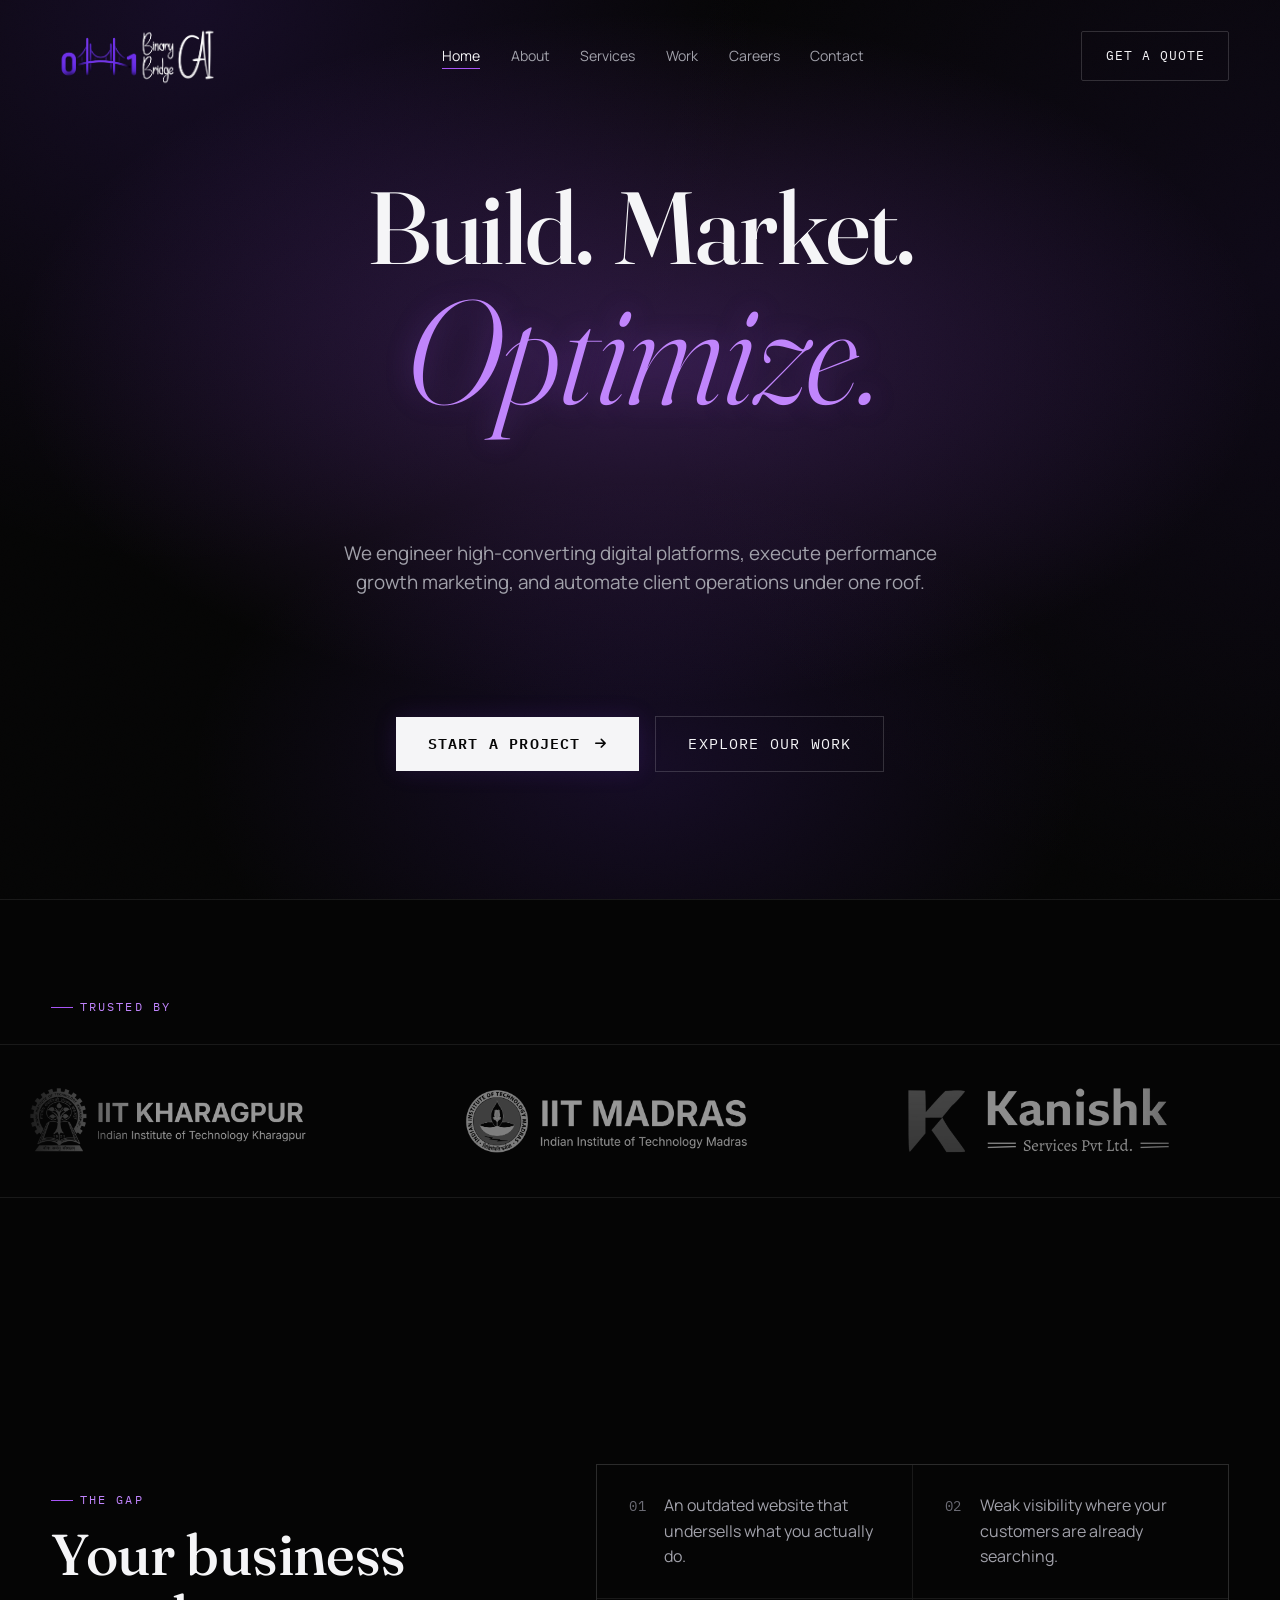
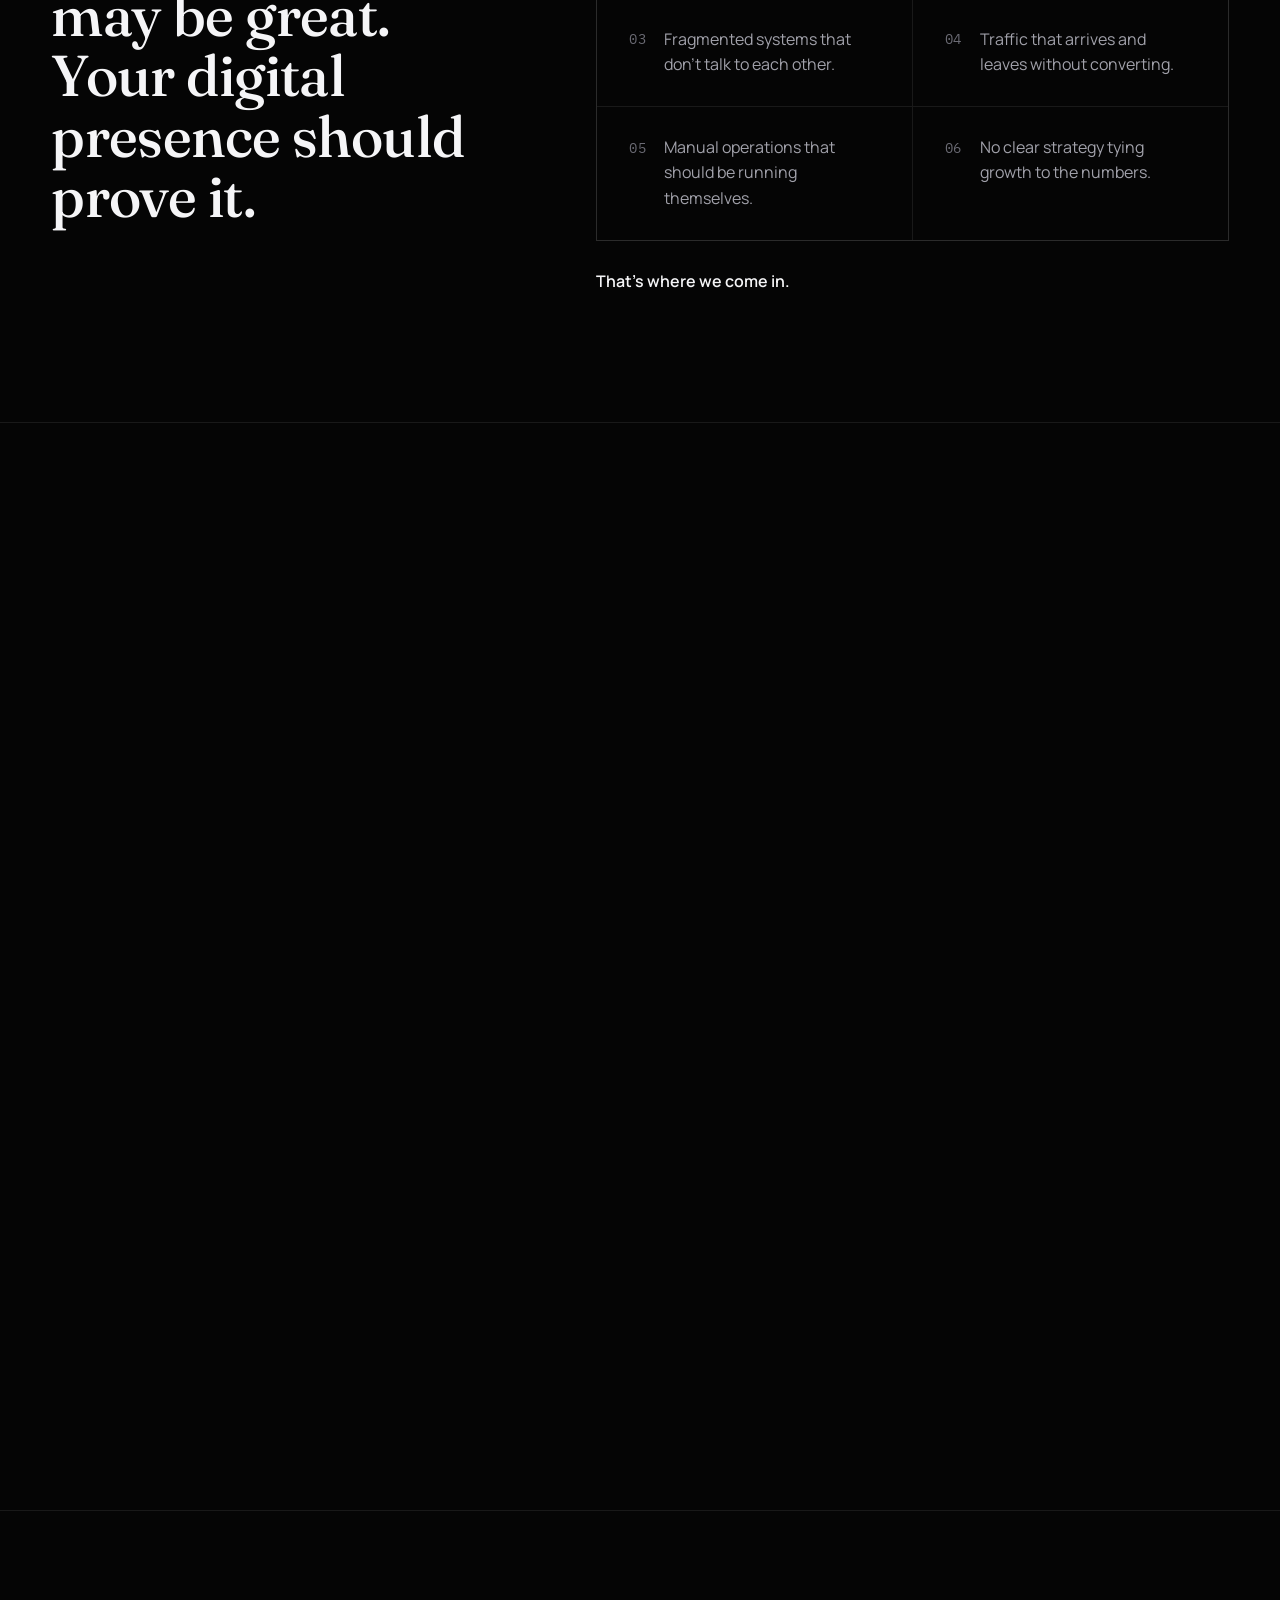
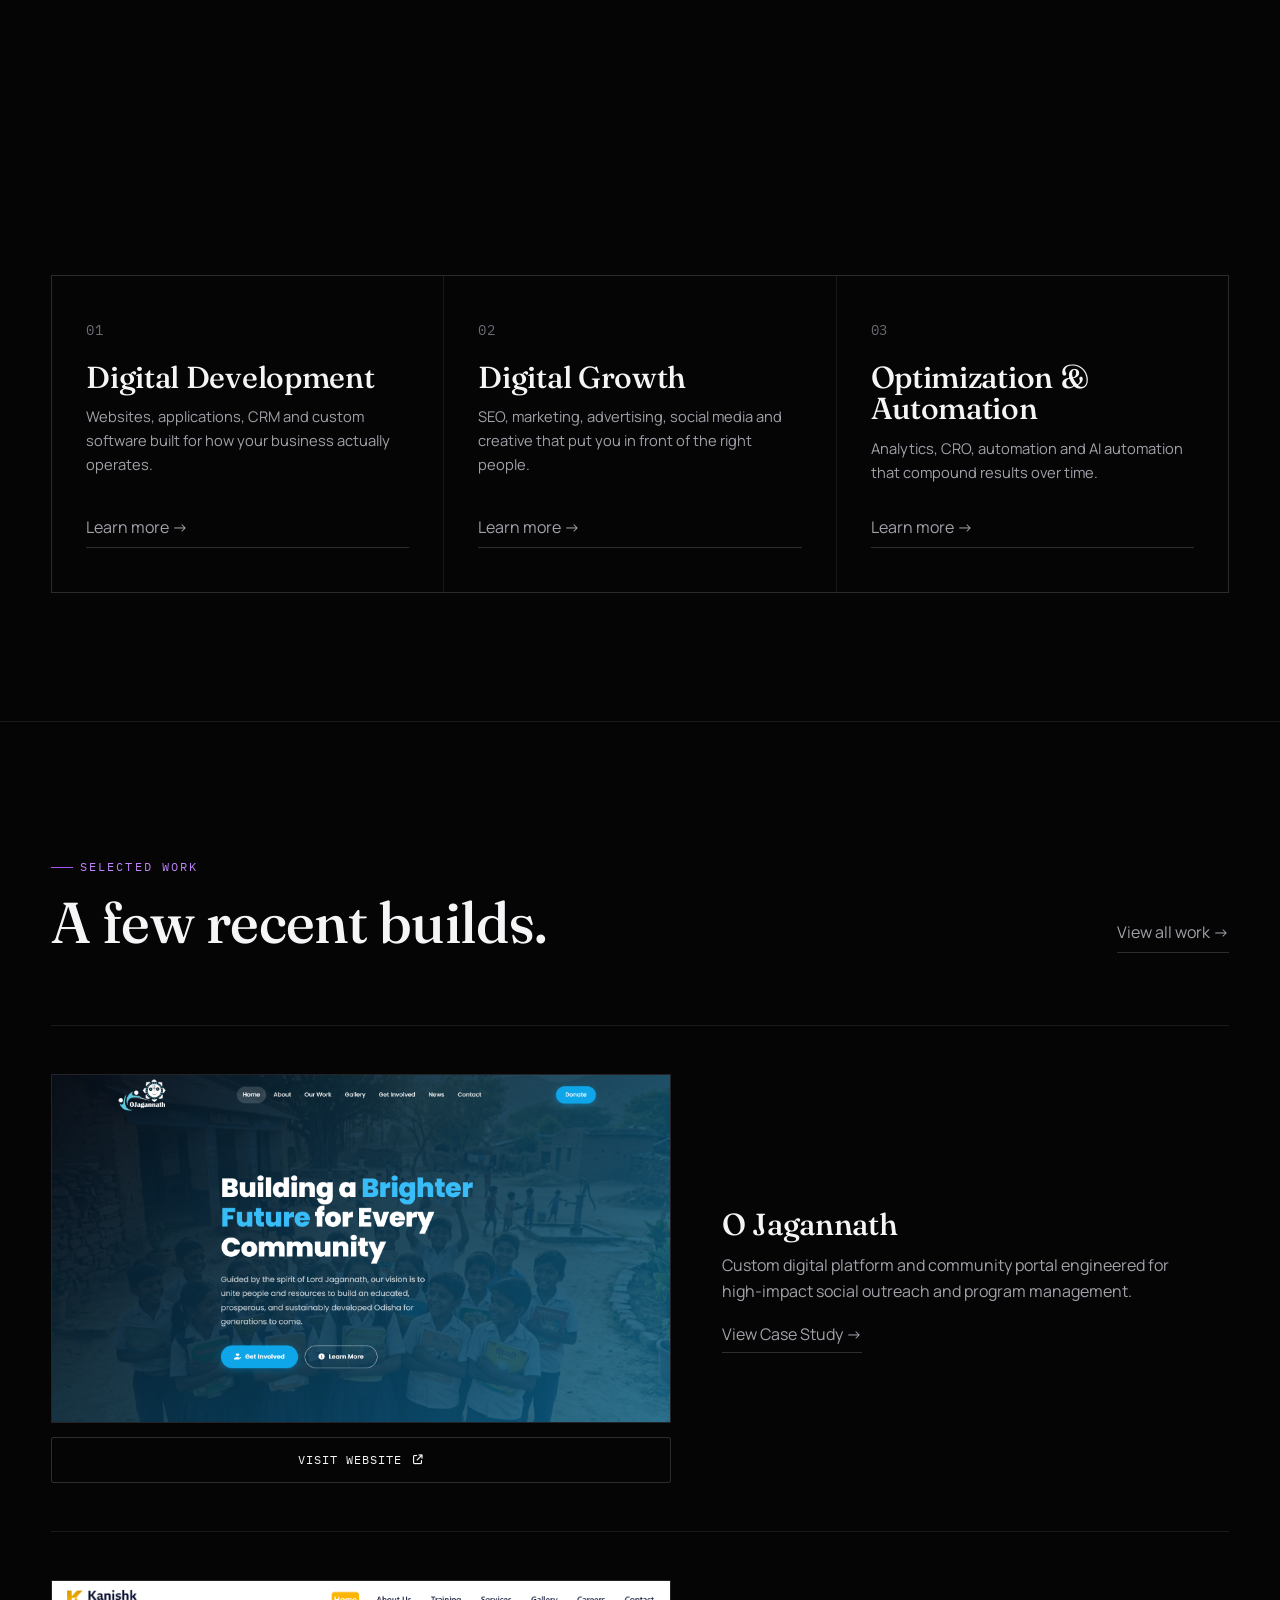
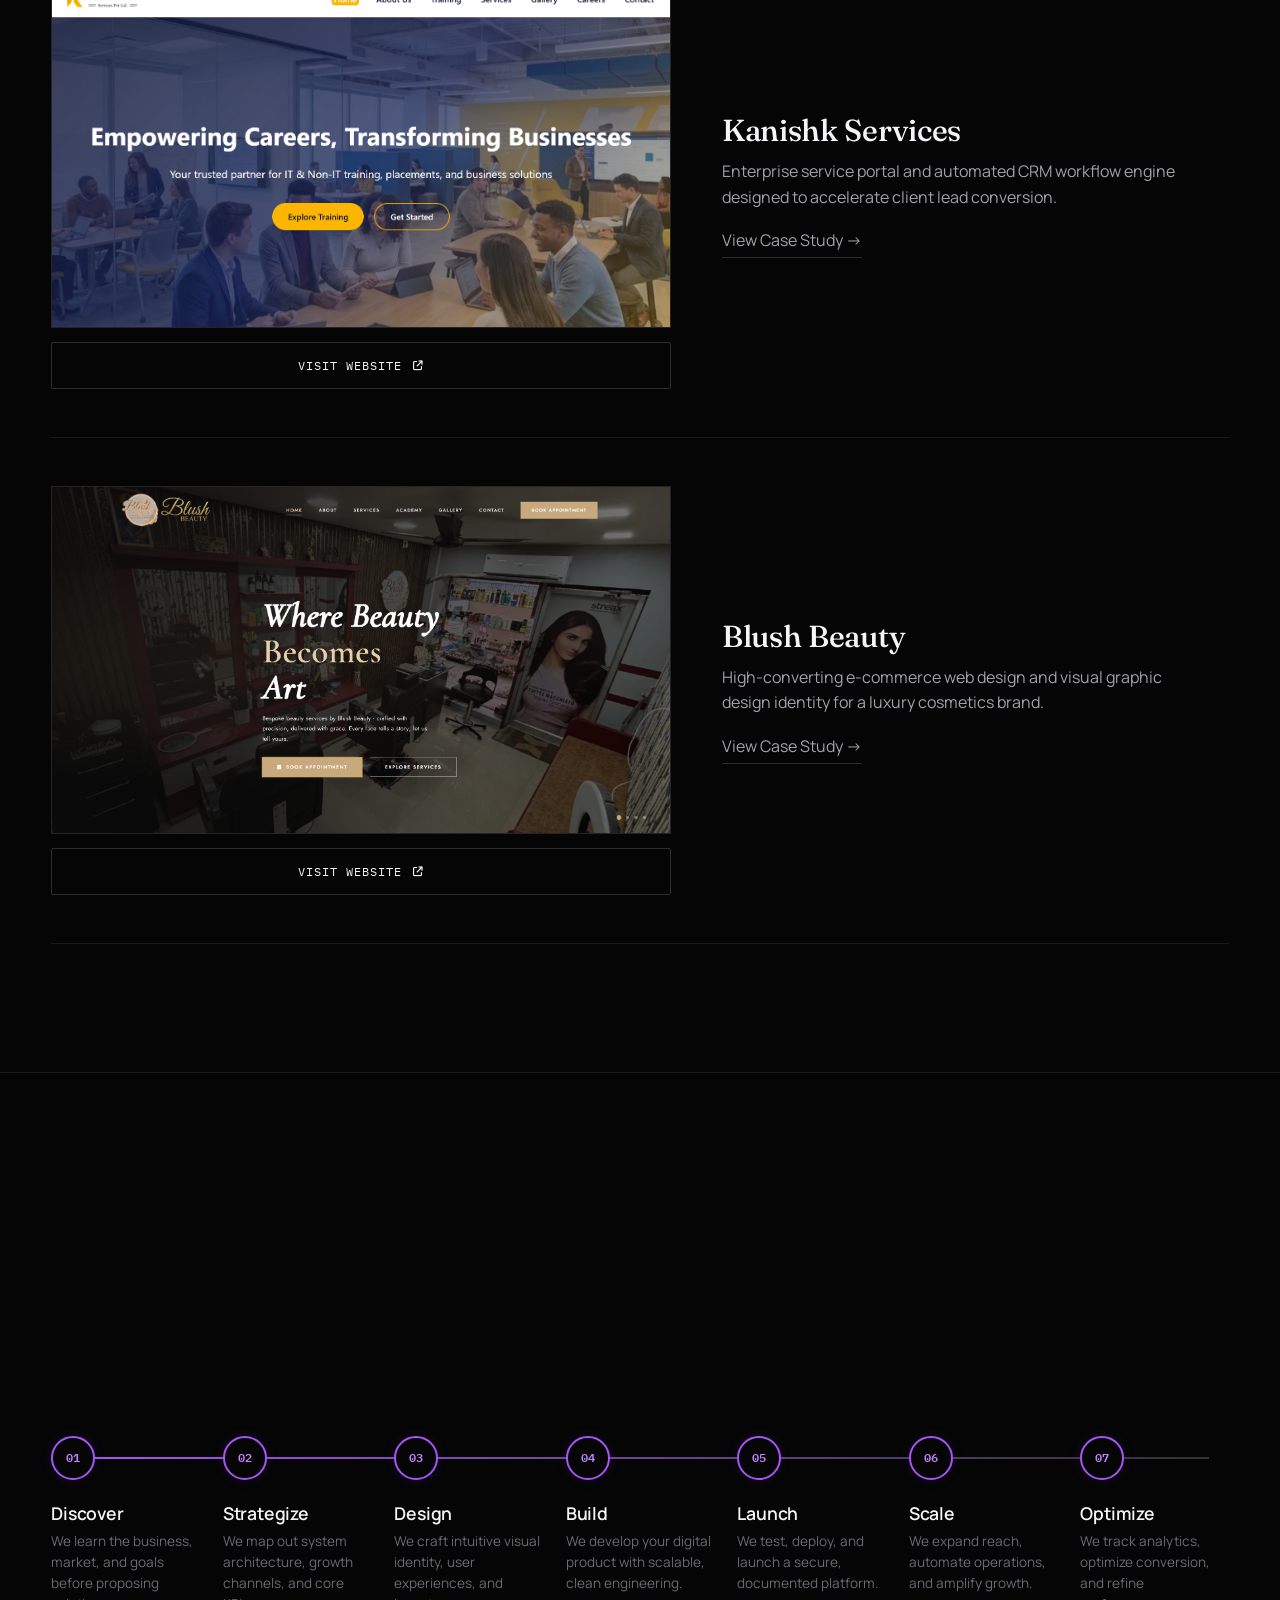
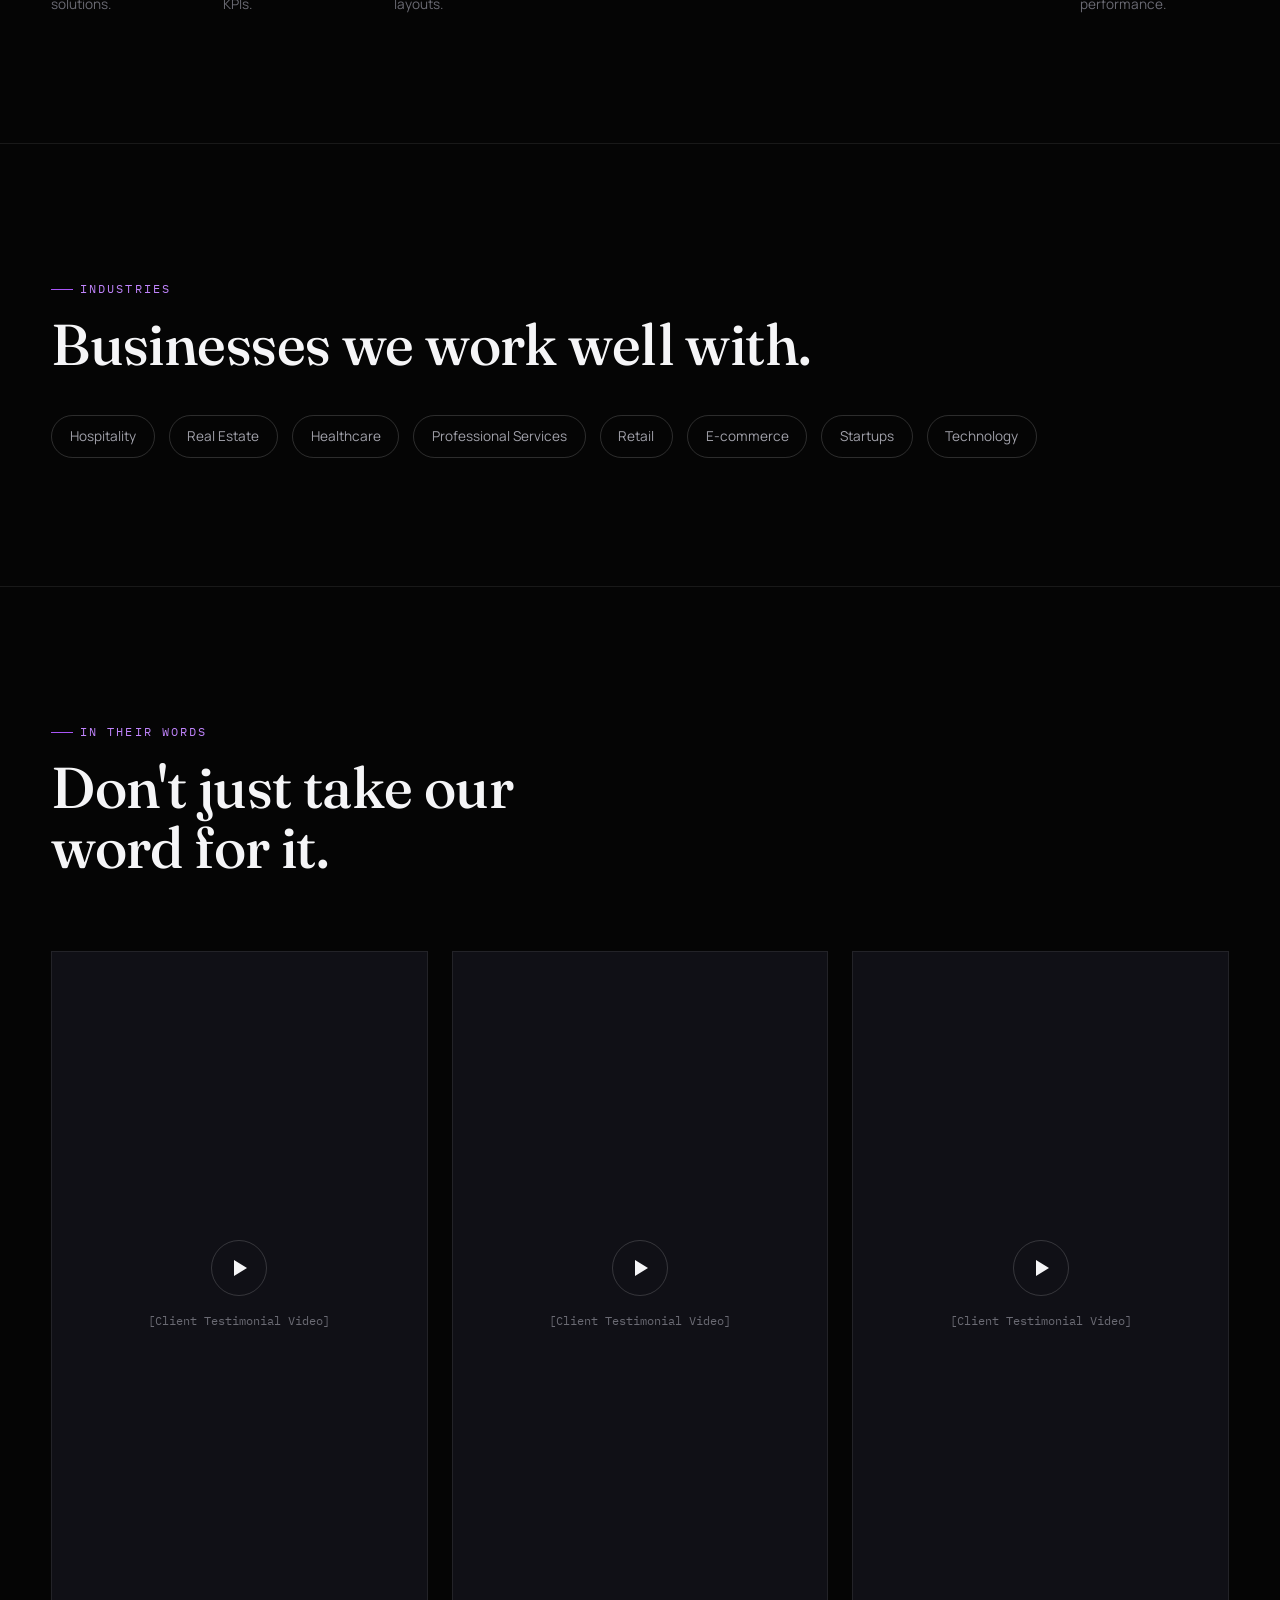
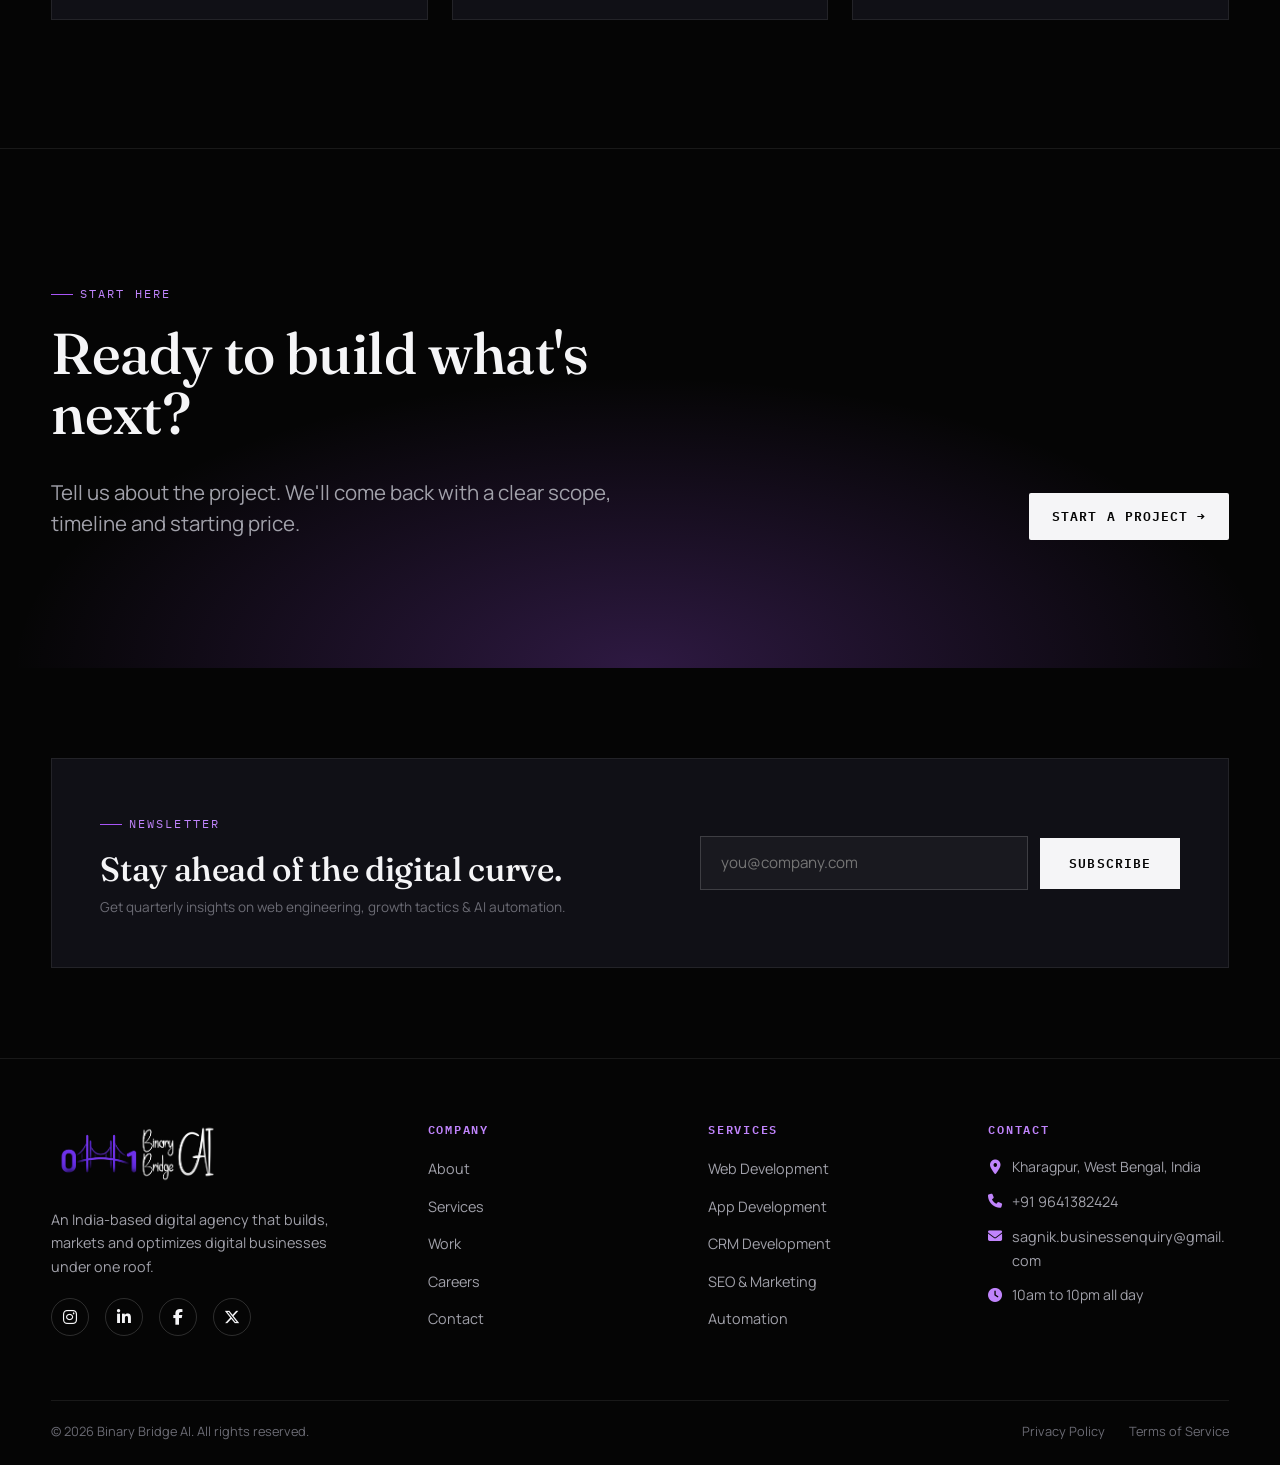
==== commit c2a3e651: "Add files via upload" ====
--- a/index.html
+++ b/index.html
@@ -1,393 +1,505 @@
 <!DOCTYPE html>
 <html lang="en">
+
 <head>
-<meta charset="UTF-8">
-<meta name="viewport" content="width=device-width, initial-scale=1.0">
-<title>[AGENCY NAME] — Build. Market. Optimize. Digital Agency, Dubai</title>
-<meta name="description" content="[AGENCY NAME] is a Dubai-based digital agency that builds, markets and optimizes digital businesses — websites, applications, marketing and automation under one roof.">
-<link rel="canonical" href="[WEBSITE DOMAIN]/index.html">
-<meta property="og:title" content="[AGENCY NAME] — Build. Market. Optimize.">
-<meta property="og:description" content="A Dubai-based digital agency for ambitious businesses: development, growth marketing and AI-driven optimization.">
-<meta property="og:type" content="website">
-<meta property="og:url" content="[WEBSITE DOMAIN]/index.html">
-<link rel="preconnect" href="https://fonts.googleapis.com">
-<link rel="preconnect" href="https://fonts.gstatic.com" crossorigin>
-<link href="https://fonts.googleapis.com/css2?family=Fraunces:ital,opsz,wght@0,9..144,300;0,9..144,400;0,9..144,500;1,9..144,400&family=Manrope:wght@400;500;600;700;800&family=IBM+Plex+Mono:wght@400;500&display=swap" rel="stylesheet">
-<link rel="stylesheet" href="https://cdnjs.cloudflare.com/ajax/libs/font-awesome/6.5.1/css/all.min.css">
-<link rel="stylesheet" href="css/style.css">
+  <meta charset="UTF-8">
+  <meta name="viewport" content="width=device-width, initial-scale=1.0">
+  <title>Binary Bridge AI — Build. Market. Optimize. Digital Agency, India</title>
+  <meta name="description"
+    content="Binary Bridge AI is an India-based digital agency that builds, markets and optimizes digital businesses — websites, applications, marketing and automation under one roof.">
+  <link rel="canonical" href="https://binarybridge.ai/index.html">
+  <meta property="og:title" content="Binary Bridge AI — Build. Market. Optimize.">
+  <meta property="og:description"
+    content="An India-based digital agency for ambitious businesses: development, growth marketing and AI-driven optimization.">
+  <meta property="og:type" content="website">
+  <meta property="og:url" content="https://binarybridge.ai/index.html">
+  <link rel="preconnect" href="https://fonts.googleapis.com">
+  <link rel="preconnect" href="https://fonts.gstatic.com" crossorigin>
+  <link
+    href="https://fonts.googleapis.com/css2?family=Fraunces:ital,opsz,wght@0,9..144,300;0,9..144,400;0,9..144,500;1,9..144,400&family=Manrope:wght@400;500;600;700;800&family=IBM+Plex+Mono:wght@400;500&display=swap"
+    rel="stylesheet">
+  <link rel="stylesheet" href="https://cdnjs.cloudflare.com/ajax/libs/font-awesome/6.5.1/css/all.min.css">
+  <link rel="icon" type="image/png" href="assets/logos/favicon.png">
+  <link rel="apple-touch-icon" href="assets/logos/favicon.png">
+  <link rel="stylesheet" href="css/style.css">
 </head>
+
 <body>
-<a class="skip-link" href="#main">Skip to content</a>
-<div class="grain" aria-hidden="true"></div>
-
-<header class="site-header">
-  <div class="container header-inner">
-    <a href="index.html" class="logo">[AGENCY<span>.</span>NAME]</a>
-    <nav class="main-nav" aria-label="Primary">
-      <ul>
-        <li><a href="index.html" aria-current="page">Home</a></li>
-        <li><a href="about.html">About</a></li>
-        <li><a href="services.html">Services</a></li>
-        <li><a href="work.html">Work</a></li>
-        <li><a href="careers.html">Careers</a></li>
-        <li><a href="contact.html">Contact</a></li>
-      </ul>
-    </nav>
-    <div class="header-actions">
-      <a href="contact.html" class="btn btn-secondary">Get a Quote</a>
-      <button class="nav-toggle" aria-label="Open menu" aria-expanded="false">
-        <span></span><span></span><span></span>
-      </button>
-    </div>
-  </div>
-</header>
-
-<div class="mobile-nav" id="mobile-nav">
-  <nav aria-label="Mobile">
-    <ul>
-      <li><a href="index.html">Home</a></li>
-      <li><a href="about.html">About</a></li>
-      <li><a href="services.html">Services</a></li>
-      <li><a href="work.html">Work</a></li>
-      <li><a href="careers.html">Careers</a></li>
-      <li><a href="contact.html">Contact</a></li>
-    </ul>
-    <a href="contact.html" class="btn btn-primary">Get a Quote</a>
-  </nav>
-</div>
-
-<main id="main">
-
-  <!-- 01 HERO -->
-  <section class="hero">
-    <div class="container">
-      <div class="hero-top">
-        <div class="hero-kicker">
-          <span class="eyebrow">Dubai — Digital Agency</span>
-          <p>We build the infrastructure, put you in front of the right audience, and optimize relentlessly with data and AI.</p>
-        </div>
-      </div>
-      <h1>Build. Market. <em>Optimize.</em></h1>
-      <div class="hero-bottom">
-        <div class="hero-actions">
-          <a href="contact.html" class="btn btn-primary">Start a Project</a>
-          <a href="work.html" class="btn btn-secondary">Explore Our Work</a>
-        </div>
-        <div class="hero-meta">
-          <div>Based in<strong>Dubai, UAE</strong></div>
-          <div>Focus<strong>Development · Growth · AI</strong></div>
-          <div>Engagements<strong>Project &amp; retainer</strong></div>
-        </div>
-      </div>
-    </div>
-  </section>
-
-  <!-- 13 TRUSTED BY -->
-  <section class="section-tight" data-reveal>
-    <div class="container">
-      <p class="eyebrow">Selected collaborations</p>
-    </div>
-    <div class="marquee-wrap" style="margin-top:28px;">
-      <div class="marquee-track" aria-hidden="true">
-        <span>[CLIENT LOGO]</span><span>[CLIENT LOGO]</span><span>[CLIENT LOGO]</span><span>[CLIENT LOGO]</span><span>[CLIENT LOGO]</span><span>[CLIENT LOGO]</span>
-        <span>[CLIENT LOGO]</span><span>[CLIENT LOGO]</span><span>[CLIENT LOGO]</span><span>[CLIENT LOGO]</span><span>[CLIENT LOGO]</span><span>[CLIENT LOGO]</span>
-      </div>
-    </div>
-  </section>
-
-  <!-- 14 PROBLEM -->
-  <section class="section">
-    <div class="container split">
-      <div data-reveal>
-        <span class="eyebrow">The gap</span>
-        <h2 style="margin-top:16px;">Your business may be great.<br>Your digital presence should prove it.</h2>
-      </div>
-      <div data-reveal>
-        <div class="problem-list">
-          <div class="problem-item"><span class="num">01</span><p>An outdated website that undersells what you actually do.</p></div>
-          <div class="problem-item"><span class="num">02</span><p>Weak visibility where your customers are already searching.</p></div>
-          <div class="problem-item"><span class="num">03</span><p>Fragmented systems that don't talk to each other.</p></div>
-          <div class="problem-item"><span class="num">04</span><p>Traffic that arrives and leaves without converting.</p></div>
-          <div class="problem-item"><span class="num">05</span><p>Manual operations that should be running themselves.</p></div>
-          <div class="problem-item"><span class="num">06</span><p>No clear strategy tying growth to the numbers.</p></div>
-        </div>
-        <p style="margin-top:28px; color:var(--text-primary); font-weight:600;">That's where we come in.</p>
-      </div>
-    </div>
-  </section>
-
-  <!-- 15 BUILD MARKET OPTIMIZE -->
-  <section class="section" style="border-top:1px solid var(--border);">
-    <div class="container">
-      <div class="section-head" data-reveal>
-        <div>
-          <span class="eyebrow">How we work</span>
-          <h2>One agency. Three disciplines, working as one.</h2>
-        </div>
-        <p class="lede">Development, growth marketing and optimization are usually sold separately. We run them together, so nothing gets lost in the handoff.</p>
-      </div>
-
-      <div class="bmo" data-reveal>
-        <div class="bmo-panel is-active" tabindex="0">
-          <span class="num">01 / Build</span>
-          <h3>Build</h3>
-          <p>We create the digital infrastructure your business needs.</p>
-          <ul class="bmo-services">
-            <li>Websites</li><li>Web Applications</li><li>Mobile Applications</li><li>Custom CRM</li><li>Custom Software</li>
-          </ul>
-        </div>
-        <div class="bmo-panel" tabindex="0">
-          <span class="num">02 / Market</span>
-          <h3>Market</h3>
-          <p>We help your business reach the right people.</p>
-          <ul class="bmo-services">
-            <li>SEO</li><li>Paid Advertising</li><li>Social Media</li><li>Content</li><li>Ad Creative &amp; Copy</li><li>Branding</li>
-          </ul>
-        </div>
-        <div class="bmo-panel" tabindex="0">
-          <span class="num">03 / Optimize</span>
-          <h3>Optimize</h3>
-          <p>We use data, automation and AI to continuously improve your digital ecosystem.</p>
-          <ul class="bmo-services">
-            <li>Analytics</li><li>Conversion Rate Optimization</li><li>Business Automation</li><li>AI Automation</li><li>Growth Strategy</li>
-          </ul>
-        </div>
-      </div>
-    </div>
-  </section>
-
-  <!-- 16 SERVICES PREVIEW -->
-  <section class="section" style="border-top:1px solid var(--border);">
-    <div class="container">
-      <div class="section-head" data-reveal>
-        <div>
-          <span class="eyebrow">What we do</span>
-          <h2>Three pillars, one outcome.</h2>
-        </div>
-        <a href="services.html" class="btn-ghost">View all services →</a>
-      </div>
-      <div class="service-cards" data-reveal>
-        <div class="service-card">
-          <span class="num">01</span>
-          <h3>Digital Development</h3>
-          <p>Websites, applications, CRM and custom software built for how your business actually operates.</p>
-          <a href="services.html#build" class="btn-ghost">Learn more →</a>
-        </div>
-        <div class="service-card">
-          <span class="num">02</span>
-          <h3>Digital Growth</h3>
-          <p>SEO, marketing, advertising, social media and creative that put you in front of the right people.</p>
-          <a href="services.html#market" class="btn-ghost">Learn more →</a>
-        </div>
-        <div class="service-card">
-          <span class="num">03</span>
-          <h3>Optimization &amp; Automation</h3>
-          <p>Analytics, CRO, automation and AI automation that compound results over time.</p>
-          <a href="services.html#optimize" class="btn-ghost">Learn more →</a>
-        </div>
-      </div>
-    </div>
-  </section>
-
-  <!-- 17 SELECTED WORK -->
-  <section class="section" style="border-top:1px solid var(--border);">
-    <div class="container">
-      <div class="section-head" data-reveal>
-        <div>
-          <span class="eyebrow">Selected work</span>
-          <h2>A few recent builds.</h2>
-        </div>
-        <a href="work.html" class="btn-ghost">View all work →</a>
-      </div>
-      <div class="work-list" data-reveal>
-        <article class="work-item">
-          <div class="work-media"></div>
-          <div>
-            <div class="work-tags"><span>[Industry]</span><span>Build</span><span>Market</span></div>
-            <h3>[Project Name]</h3>
-            <p>[Short description of the project, the problem it solved and the approach taken.]</p>
-            <a href="work.html" class="btn-ghost">View Case Study →</a>
-          </div>
-        </article>
-        <article class="work-item">
-          <div class="work-media"></div>
-          <div>
-            <div class="work-tags"><span>[Industry]</span><span>Build</span><span>Optimize</span></div>
-            <h3>[Project Name]</h3>
-            <p>[Short description of the project, the problem it solved and the approach taken.]</p>
-            <a href="work.html" class="btn-ghost">View Case Study →</a>
-          </div>
-        </article>
-        <article class="work-item">
-          <div class="work-media"></div>
-          <div>
-            <div class="work-tags"><span>[Industry]</span><span>Market</span><span>Optimize</span></div>
-            <h3>[Project Name]</h3>
-            <p>[Short description of the project, the problem it solved and the approach taken.]</p>
-            <a href="work.html" class="btn-ghost">View Case Study →</a>
-          </div>
-        </article>
-      </div>
-    </div>
-  </section>
-
-  <!-- 18 PROCESS -->
-  <section class="section" style="border-top:1px solid var(--border);">
-    <div class="container">
-      <div class="section-head" data-reveal>
-        <div>
-          <span class="eyebrow">Process</span>
-          <h2>How a project moves.</h2>
-        </div>
-      </div>
-      <div class="process-list" data-reveal>
-        <div class="process-row"><span class="num">01</span><h3>Discover</h3><p>We learn the business, the market and the goal before proposing anything.</p></div>
-        <div class="process-row"><span class="num">02</span><h3>Strategize</h3><p>We map the build, the growth channels and the metrics that matter.</p></div>
-        <div class="process-row"><span class="num">03</span><h3>Design</h3><p>We design the experience, the brand touchpoints and the interface.</p></div>
-        <div class="process-row"><span class="num">04</span><h3>Build</h3><p>We develop the product — website, application or system — to spec.</p></div>
-        <div class="process-row"><span class="num">05</span><h3>Launch</h3><p>We ship, test and hand over a stable, documented release.</p></div>
-        <div class="process-row"><span class="num">06</span><h3>Grow</h3><p>We market, measure and optimize on an ongoing basis.</p></div>
-      </div>
-    </div>
-  </section>
-
-  <!-- 19 INDUSTRIES -->
-  <section class="section" style="border-top:1px solid var(--border);">
-    <div class="container">
-      <div data-reveal>
-        <span class="eyebrow">Industries</span>
-        <h2 style="margin-top:16px;">Businesses we work well with.</h2>
-      </div>
-      <div class="industry-list" data-reveal>
-        <span>Hospitality</span><span>Real Estate</span><span>Healthcare</span><span>Professional Services</span>
-        <span>Retail</span><span>E-commerce</span><span>Startups</span><span>Technology</span>
-      </div>
-    </div>
-  </section>
-
-  <!-- 20 VIDEO TESTIMONIALS -->
-  <section class="section" style="border-top:1px solid var(--border);">
-    <div class="container">
-      <div class="section-head" data-reveal>
-        <div>
-          <span class="eyebrow">In their words</span>
-          <h2>Don't just take our word for it.</h2>
-        </div>
-      </div>
-      <div class="testimonial-grid" data-reveal>
-        <div class="testimonial-card">
-          <div class="poster-label">
-            <button class="play-btn" aria-label="Play testimonial video"></button>
-            <span>[Client Testimonial Video]</span>
-          </div>
-          <video muted playsinline loop>
-            <source src="assets/videos/[testimonial-1].mp4" type="video/mp4">
-          </video>
-        </div>
-        <div class="testimonial-card">
-          <div class="poster-label">
-            <button class="play-btn" aria-label="Play testimonial video"></button>
-            <span>[Client Testimonial Video]</span>
-          </div>
-          <video muted playsinline loop>
-            <source src="assets/videos/[testimonial-2].mp4" type="video/mp4">
-          </video>
-        </div>
-        <div class="testimonial-card">
-          <div class="poster-label">
-            <button class="play-btn" aria-label="Play testimonial video"></button>
-            <span>[Client Testimonial Video]</span>
-          </div>
-          <video muted playsinline loop>
-            <source src="assets/videos/[testimonial-3].mp4" type="video/mp4">
-          </video>
-        </div>
-      </div>
-    </div>
-  </section>
-
-  <!-- 21 FINAL CTA -->
-  <section class="section final-cta">
-    <div class="container">
-      <span class="eyebrow" data-reveal>Start here</span>
-      <h2 data-reveal>Ready to build what's next?</h2>
-      <div class="final-cta-row" data-reveal>
-        <p class="lede" style="margin:0;">Tell us about the project. We'll come back with a clear scope, timeline and starting price.</p>
-        <a href="contact.html" class="btn btn-primary">Start a Project →</a>
-      </div>
-    </div>
-  </section>
-
-  <!-- 22 NEWSLETTER -->
-  <section class="section-tight newsletter">
-    <div class="container newsletter-inner">
-      <div>
-        <span class="eyebrow">Newsletter</span>
-        <h3 style="margin-top:14px;">Stay ahead of the digital curve.</h3>
-        <p class="newsletter-note" style="margin-top:8px; font-size:.82rem;"></p>
-      </div>
-      <form id="newsletter-form" class="newsletter-form">
-        <label for="newsletter-email" class="sr-only">Email address</label>
-        <input type="email" id="newsletter-email" placeholder="you@company.com" required>
-        <button type="submit">Subscribe</button>
-      </form>
-    </div>
-  </section>
-
-</main>
-
-<footer class="site-footer">
-  <div class="container">
-    <div class="footer-top">
-      <div class="footer-brand">
-        <a href="index.html" class="logo">[AGENCY<span>.</span>NAME]</a>
-        <p>A Dubai-based digital agency that builds, markets and optimizes digital businesses under one roof.</p>
-        <div class="footer-social">
-          <a href="[SOCIAL LINK]" aria-label="Instagram"><i class="fa-brands fa-instagram"></i></a>
-          <a href="[SOCIAL LINK]" aria-label="LinkedIn"><i class="fa-brands fa-linkedin-in"></i></a>
-          <a href="[SOCIAL LINK]" aria-label="Facebook"><i class="fa-brands fa-facebook-f"></i></a>
-          <a href="[SOCIAL LINK]" aria-label="X"><i class="fa-brands fa-x-twitter"></i></a>
-        </div>
-      </div>
-      <div class="footer-col">
-        <h4>Company</h4>
+  <a class="skip-link" href="#main">Skip to content</a>
+  <div class="grain" aria-hidden="true"></div>
+
+  <header class="site-header">
+    <div class="container header-inner">
+      <a href="index.html" class="logo"><img src="assets/logos/logo.png" alt="Binary Bridge AI" class="logo-img"></a>
+      <nav class="main-nav" aria-label="Primary">
         <ul>
+          <li><a href="index.html" aria-current="page">Home</a></li>
           <li><a href="about.html">About</a></li>
           <li><a href="services.html">Services</a></li>
           <li><a href="work.html">Work</a></li>
           <li><a href="careers.html">Careers</a></li>
           <li><a href="contact.html">Contact</a></li>
         </ul>
-      </div>
-      <div class="footer-col">
-        <h4>Services</h4>
+      </nav>
+      <div class="header-actions">
+        <a href="contact.html" class="btn btn-secondary">Get a Quote</a>
+        <button class="nav-toggle" aria-label="Open menu" aria-expanded="false">
+          <span></span><span></span><span></span>
+        </button>
+      </div>
+    </div>
+  </header>
+
+  <div class="mobile-nav" id="mobile-nav">
+    <button class="mobile-nav-close" id="mobile-nav-close" aria-label="Close menu">&times;</button>
+    <div class="mobile-nav-inner">
+      <nav class="mobile-nav-menu" aria-label="Mobile">
         <ul>
-          <li><a href="services.html#build">Web Development</a></li>
-          <li><a href="services.html#build">App Development</a></li>
-          <li><a href="services.html#build">CRM Development</a></li>
-          <li><a href="services.html#market">SEO &amp; Marketing</a></li>
-          <li><a href="services.html#optimize">Automation</a></li>
+          <li><a href="index.html"><span>01</span> Home</a></li>
+          <li><a href="about.html"><span>02</span> About</a></li>
+          <li><a href="services.html"><span>03</span> Services</a></li>
+          <li><a href="work.html"><span>04</span> Work</a></li>
+          <li><a href="careers.html"><span>05</span> Careers</a></li>
+          <li><a href="contact.html"><span>06</span> Contact</a></li>
         </ul>
-      </div>
-      <div class="footer-col">
-        <h4>Contact</h4>
-        <ul>
-          <li><a href="mailto:[EMAIL ADDRESS]">[EMAIL ADDRESS]</a></li>
-          <li><a href="tel:[PHONE NUMBER]">[PHONE NUMBER]</a></li>
-          <li>[DUBAI OFFICE ADDRESS]</li>
-        </ul>
-      </div>
-    </div>
-    <div class="footer-bottom">
-      <p>© <span data-year></span> [AGENCY NAME]. All rights reserved.</p>
-      <div class="footer-legal">
-        <a href="privacy-policy.html">Privacy Policy</a>
-        <a href="terms-of-service.html">Terms of Service</a>
+      </nav>
+      <div class="mobile-nav-footer">
+        <div class="mobile-nav-info">
+          <span>Direct Contact</span>
+          <a href="mailto:hello@binarybridge.ai">hello@binarybridge.ai</a>
+        </div>
+        <a href="contact.html" class="btn btn-primary btn-large">Start a Project &rarr;</a>
       </div>
     </div>
   </div>
-</footer>
-
-<script src="js/main.js" defer></script>
+
+  <main id="main">
+
+    <!-- 01 HERO -->
+    <section class="hero">
+      <div class="container hero-container">
+        <h1 class="hero-title">
+          <span class="hero-line line-1">
+            <span class="hero-word word-1">Build.</span>
+            <span class="hero-word word-2">Market.</span>
+          </span>
+          <span class="hero-line line-2">
+            <em class="hero-word word-3">Optimize.</em>
+          </span>
+        </h1>
+        <p class="hero-lede" data-reveal>We engineer high-converting digital platforms, execute performance growth
+          marketing, and automate client operations under one roof.</p>
+        <div class="hero-actions" data-reveal>
+          <a href="contact.html" class="btn btn-primary btn-large">Start a Project <i class="fa-solid fa-arrow-right"
+              style="margin-left:6px; font-size:0.85em;"></i></a>
+          <a href="work.html" class="btn btn-secondary btn-large">Explore Our Work</a>
+        </div>
+      </div>
+    </section>
+
+    <!-- 13 TRUSTED BY -->
+    <section class="section-tight" data-reveal>
+      <div class="container">
+        <p class="eyebrow">Trusted By</p>
+      </div>
+      <div class="marquee-wrap" style="margin-top:28px;">
+        <div class="marquee-track" aria-hidden="true">
+          <div class="marquee-item"><img src="assets/images/index/iitk.png" alt="IIT Kanpur Logo" loading="lazy"></div>
+          <div class="marquee-item"><img src="assets/images/index/iitm.png" alt="IIT Madras Logo" loading="lazy"></div>
+          <div class="marquee-item"><img src="assets/images/index/ks.png" alt="Kanishk Services Logo" loading="lazy"></div>
+          <div class="marquee-item"><img src="assets/images/index/mpr.png" alt="MPR Logo" loading="lazy"></div>
+          <div class="marquee-item"><img src="assets/images/index/nptel.png" alt="NPTEL Logo" loading="lazy"></div>
+          <div class="marquee-item"><img src="assets/images/index/swayam.png" alt="SWAYAM Logo" loading="lazy"></div>
+          <div class="marquee-item"><img src="assets/images/index/iitk.png" alt="IIT Kanpur Logo" loading="lazy"></div>
+          <div class="marquee-item"><img src="assets/images/index/iitm.png" alt="IIT Madras Logo" loading="lazy"></div>
+          <div class="marquee-item"><img src="assets/images/index/ks.png" alt="Kanishk Services Logo" loading="lazy"></div>
+          <div class="marquee-item"><img src="assets/images/index/mpr.png" alt="MPR Logo" loading="lazy"></div>
+          <div class="marquee-item"><img src="assets/images/index/nptel.png" alt="NPTEL Logo" loading="lazy"></div>
+          <div class="marquee-item"><img src="assets/images/index/swayam.png" alt="SWAYAM Logo" loading="lazy"></div>
+        </div>
+      </div>
+    </section>
+
+    <!-- 14 PROBLEM -->
+    <section class="section">
+      <div class="container split">
+        <div data-reveal>
+          <span class="eyebrow">The gap</span>
+          <h2 style="margin-top:16px;">Your business may be great.<br>Your digital presence should prove it.</h2>
+        </div>
+        <div data-reveal>
+          <div class="problem-list">
+            <div class="problem-item"><span class="num">01</span>
+              <p>An outdated website that undersells what you actually do.</p>
+            </div>
+            <div class="problem-item"><span class="num">02</span>
+              <p>Weak visibility where your customers are already searching.</p>
+            </div>
+            <div class="problem-item"><span class="num">03</span>
+              <p>Fragmented systems that don't talk to each other.</p>
+            </div>
+            <div class="problem-item"><span class="num">04</span>
+              <p>Traffic that arrives and leaves without converting.</p>
+            </div>
+            <div class="problem-item"><span class="num">05</span>
+              <p>Manual operations that should be running themselves.</p>
+            </div>
+            <div class="problem-item"><span class="num">06</span>
+              <p>No clear strategy tying growth to the numbers.</p>
+            </div>
+          </div>
+          <p style="margin-top:28px; color:var(--text-primary); font-weight:600;">That's where we come in.</p>
+        </div>
+      </div>
+    </section>
+
+    <!-- 15 BUILD MARKET OPTIMIZE -->
+    <section class="section" style="border-top:1px solid var(--border);">
+      <div class="container">
+        <div class="section-head" data-reveal>
+          <div>
+            <span class="eyebrow">How we work</span>
+            <h2>One agency. Three disciplines, working as one.</h2>
+          </div>
+          <p class="lede">Development, growth marketing and optimization are usually sold separately. We run them
+            together, so nothing gets lost in the handoff.</p>
+        </div>
+
+        <div class="bmo" data-reveal>
+          <div class="bmo-panel is-active" tabindex="0">
+            <span class="num">01 / Build</span>
+            <h3>Build</h3>
+            <p>We create the digital infrastructure your business needs.</p>
+            <ul class="bmo-services">
+              <li>Websites</li>
+              <li>Web Applications</li>
+              <li>Mobile Applications</li>
+              <li>Custom CRM</li>
+              <li>Custom Software</li>
+            </ul>
+          </div>
+          <div class="bmo-panel" tabindex="0">
+            <span class="num">02 / Market</span>
+            <h3>Market</h3>
+            <p>We help your business reach the right people.</p>
+            <ul class="bmo-services">
+              <li>SEO</li>
+              <li>Paid Advertising</li>
+              <li>Social Media</li>
+              <li>Content</li>
+              <li>Ad Creative &amp; Copy</li>
+              <li>Branding</li>
+            </ul>
+          </div>
+          <div class="bmo-panel" tabindex="0">
+            <span class="num">03 / Optimize</span>
+            <h3>Optimize</h3>
+            <p>We use data, automation and AI to continuously improve your digital ecosystem.</p>
+            <ul class="bmo-services">
+              <li>Analytics</li>
+              <li>Conversion Rate Optimization</li>
+              <li>Business Automation</li>
+              <li>AI Automation</li>
+              <li>Growth Strategy</li>
+            </ul>
+          </div>
+        </div>
+      </div>
+    </section>
+
+    <!-- 16 SERVICES PREVIEW -->
+    <section class="section" style="border-top:1px solid var(--border);">
+      <div class="container">
+        <div class="section-head" data-reveal>
+          <div>
+            <span class="eyebrow">What we do</span>
+            <h2>Three pillars, one outcome.</h2>
+          </div>
+          <a href="services.html" class="btn-ghost">View all services →</a>
+        </div>
+        <div class="service-cards" data-reveal>
+          <div class="service-card">
+            <span class="num">01</span>
+            <h3>Digital Development</h3>
+            <p>Websites, applications, CRM and custom software built for how your business actually operates.</p>
+            <a href="services.html#build" class="btn-ghost">Learn more →</a>
+          </div>
+          <div class="service-card">
+            <span class="num">02</span>
+            <h3>Digital Growth</h3>
+            <p>SEO, marketing, advertising, social media and creative that put you in front of the right people.</p>
+            <a href="services.html#market" class="btn-ghost">Learn more →</a>
+          </div>
+          <div class="service-card">
+            <span class="num">03</span>
+            <h3>Optimization &amp; Automation</h3>
+            <p>Analytics, CRO, automation and AI automation that compound results over time.</p>
+            <a href="services.html#optimize" class="btn-ghost">Learn more →</a>
+          </div>
+        </div>
+      </div>
+    </section>
+
+    <!-- 17 SELECTED WORK -->
+    <section class="section" style="border-top:1px solid var(--border);">
+      <div class="container">
+        <div class="section-head" data-reveal>
+          <div>
+            <span class="eyebrow">Selected work</span>
+            <h2>A few recent builds.</h2>
+          </div>
+          <a href="work.html" class="btn-ghost">View all work →</a>
+        </div>
+        <div class="work-list" data-reveal>
+          <article class="work-item">
+            <div>
+              <div class="work-media">
+                <img src="assets/images/work/ojagannath.png" alt="O Jagannath Platform Preview" loading="lazy">
+              </div>
+              <a href="https://ojagannath.com" target="_blank" rel="noopener noreferrer" class="btn btn-secondary"
+                style="margin-top:14px; width:100%; justify-content:center; font-size:0.75rem;">Visit Website <i
+                  class="fa-solid fa-arrow-up-right-from-square" style="font-size:0.8em; margin-left:4px;"></i></a>
+            </div>
+            <div>
+              <h3>O Jagannath</h3>
+              <p>Custom digital platform and community portal engineered for high-impact social outreach and program
+                management.</p>
+              <a href="work.html" class="btn-ghost">View Case Study →</a>
+            </div>
+          </article>
+          <article class="work-item">
+            <div>
+              <div class="work-media">
+                <img src="assets/images/work/kanishkservices.png" alt="Kanishk Services Platform Preview"
+                  loading="lazy">
+              </div>
+              <a href="https://kanishkservices.com" target="_blank" rel="noopener noreferrer" class="btn btn-secondary"
+                style="margin-top:14px; width:100%; justify-content:center; font-size:0.75rem;">Visit Website <i
+                  class="fa-solid fa-arrow-up-right-from-square" style="font-size:0.8em; margin-left:4px;"></i></a>
+            </div>
+            <div>
+              <h3>Kanishk Services</h3>
+              <p>Enterprise service portal and automated CRM workflow engine designed to accelerate client lead
+                conversion.</p>
+              <a href="work.html" class="btn-ghost">View Case Study →</a>
+            </div>
+          </article>
+          <article class="work-item">
+            <div>
+              <div class="work-media">
+                <img src="assets/images/work/blushbeauty.png" alt="Blush Beauty Platform Preview" loading="lazy">
+              </div>
+              <a href="https://blushbeautyofficial.com" target="_blank" rel="noopener noreferrer"
+                class="btn btn-secondary"
+                style="margin-top:14px; width:100%; justify-content:center; font-size:0.75rem;">Visit Website <i
+                  class="fa-solid fa-arrow-up-right-from-square" style="font-size:0.8em; margin-left:4px;"></i></a>
+            </div>
+            <div>
+              <h3>Blush Beauty</h3>
+              <p>High-converting e-commerce web design and visual graphic design identity for a luxury cosmetics brand.
+              </p>
+              <a href="work.html" class="btn-ghost">View Case Study →</a>
+            </div>
+          </article>
+        </div>
+      </div>
+    </section>
+
+    <!-- 18 PROCESS -->
+    <section class="section" style="border-top:1px solid var(--border);">
+      <div class="container">
+        <div class="section-head" data-reveal>
+          <div>
+            <span class="eyebrow">Process</span>
+            <h2>How a project moves.</h2>
+          </div>
+        </div>
+
+        <div class="process-timeline" data-reveal>
+          <div class="process-milestone">
+            <div class="milestone-node">01</div>
+            <h3>Discover</h3>
+            <p>We learn the business, market, and goals before proposing solutions.</p>
+          </div>
+          <div class="process-milestone">
+            <div class="milestone-node">02</div>
+            <h3>Strategize</h3>
+            <p>We map out system architecture, growth channels, and core KPIs.</p>
+          </div>
+          <div class="process-milestone">
+            <div class="milestone-node">03</div>
+            <h3>Design</h3>
+            <p>We craft intuitive visual identity, user experiences, and layouts.</p>
+          </div>
+          <div class="process-milestone">
+            <div class="milestone-node">04</div>
+            <h3>Build</h3>
+            <p>We develop your digital product with scalable, clean engineering.</p>
+          </div>
+          <div class="process-milestone">
+            <div class="milestone-node">05</div>
+            <h3>Launch</h3>
+            <p>We test, deploy, and launch a secure, documented platform.</p>
+          </div>
+          <div class="process-milestone">
+            <div class="milestone-node">06</div>
+            <h3>Scale</h3>
+            <p>We expand reach, automate operations, and amplify growth.</p>
+          </div>
+          <div class="process-milestone">
+            <div class="milestone-node">07</div>
+            <h3>Optimize</h3>
+            <p>We track analytics, optimize conversion, and refine performance.</p>
+          </div>
+        </div>
+      </div>
+    </section>
+
+    <!-- 19 INDUSTRIES -->
+    <section class="section" style="border-top:1px solid var(--border);">
+      <div class="container">
+        <div data-reveal>
+          <span class="eyebrow">Industries</span>
+          <h2 style="margin-top:16px;">Businesses we work well with.</h2>
+        </div>
+        <div class="industry-list" data-reveal>
+          <span>Hospitality</span><span>Real Estate</span><span>Healthcare</span><span>Professional Services</span>
+          <span>Retail</span><span>E-commerce</span><span>Startups</span><span>Technology</span>
+        </div>
+      </div>
+    </section>
+
+    <!-- 20 VIDEO TESTIMONIALS -->
+    <section class="section" style="border-top:1px solid var(--border);">
+      <div class="container">
+        <div class="section-head" data-reveal>
+          <div>
+            <span class="eyebrow">In their words</span>
+            <h2>Don't just take our word for it.</h2>
+          </div>
+        </div>
+        <div class="testimonial-grid" data-reveal>
+          <div class="testimonial-card">
+            <div class="poster-label">
+              <button class="play-btn" aria-label="Play testimonial video"></button>
+              <span>[Client Testimonial Video]</span>
+            </div>
+            <video muted playsinline loop>
+              <source src="assets/videos/[testimonial-1].mp4" type="video/mp4">
+            </video>
+          </div>
+          <div class="testimonial-card">
+            <div class="poster-label">
+              <button class="play-btn" aria-label="Play testimonial video"></button>
+              <span>[Client Testimonial Video]</span>
+            </div>
+            <video muted playsinline loop>
+              <source src="assets/videos/[testimonial-2].mp4" type="video/mp4">
+            </video>
+          </div>
+          <div class="testimonial-card">
+            <div class="poster-label">
+              <button class="play-btn" aria-label="Play testimonial video"></button>
+              <span>[Client Testimonial Video]</span>
+            </div>
+            <video muted playsinline loop>
+              <source src="assets/videos/[testimonial-3].mp4" type="video/mp4">
+            </video>
+          </div>
+        </div>
+      </div>
+    </section>
+
+    <!-- 21 FINAL CTA -->
+    <section class="section final-cta">
+      <div class="container">
+        <span class="eyebrow" data-reveal>Start here</span>
+        <h2 data-reveal>Ready to build what's next?</h2>
+        <div class="final-cta-row" data-reveal>
+          <p class="lede" style="margin:0;">Tell us about the project. We'll come back with a clear scope, timeline and
+            starting price.</p>
+          <a href="contact.html" class="btn btn-primary">Start a Project →</a>
+        </div>
+      </div>
+    </section>
+
+    <!-- 22 NEWSLETTER -->
+    <section class="section-tight newsletter">
+      <div class="container">
+        <div class="newsletter-inner">
+          <div class="newsletter-text">
+            <span class="eyebrow">Newsletter</span>
+            <h3 style="margin-top:14px;">Stay ahead of the digital curve.</h3>
+            <p class="newsletter-note" style="margin-top:8px; font-size:.85rem; color:var(--text-muted);">Get quarterly
+              insights on web engineering, growth tactics &amp; AI automation.</p>
+          </div>
+          <form id="newsletter-form" class="newsletter-form">
+            <label for="newsletter-email" class="sr-only">Email address</label>
+            <input type="email" id="newsletter-email" placeholder="you@company.com" required>
+            <button type="submit">Subscribe</button>
+          </form>
+        </div>
+      </div>
+    </section>
+
+  </main>
+
+  <footer class="site-footer">
+    <div class="container">
+      <div class="footer-top">
+        <div class="footer-brand">
+          <a href="index.html" class="logo"><img src="assets/logos/logo.png" alt="Binary Bridge AI" class="logo-img"></a>
+          <p>An India-based digital agency that builds, markets and optimizes digital businesses under one roof.</p>
+          <div class="footer-social">
+            <a href="[SOCIAL LINK]" aria-label="Instagram"><i class="fa-brands fa-instagram"></i></a>
+            <a href="[SOCIAL LINK]" aria-label="LinkedIn"><i class="fa-brands fa-linkedin-in"></i></a>
+            <a href="[SOCIAL LINK]" aria-label="Facebook"><i class="fa-brands fa-facebook-f"></i></a>
+            <a href="[SOCIAL LINK]" aria-label="X"><i class="fa-brands fa-x-twitter"></i></a>
+          </div>
+        </div>
+        <div class="footer-col">
+          <h4>Company</h4>
+          <ul>
+            <li><a href="about.html">About</a></li>
+            <li><a href="services.html">Services</a></li>
+            <li><a href="work.html">Work</a></li>
+            <li><a href="careers.html">Careers</a></li>
+            <li><a href="contact.html">Contact</a></li>
+          </ul>
+        </div>
+        <div class="footer-col">
+          <h4>Services</h4>
+          <ul>
+            <li><a href="services.html#build">Web Development</a></li>
+            <li><a href="services.html#build">App Development</a></li>
+            <li><a href="services.html#build">CRM Development</a></li>
+            <li><a href="services.html#market">SEO &amp; Marketing</a></li>
+            <li><a href="services.html#optimize">Automation</a></li>
+          </ul>
+        </div>
+        <div class="footer-col">
+          <h4>Contact</h4>
+          <ul class="footer-contact-list">
+            <li><i class="fa-solid fa-location-dot" aria-hidden="true"></i> <span>Kharagpur, West Bengal, India</span>
+            </li>
+            <li><i class="fa-solid fa-phone" aria-hidden="true"></i> <a href="tel:+919641382424">+91 9641382424</a></li>
+            <li><i class="fa-solid fa-envelope" aria-hidden="true"></i> <a
+                href="mailto:sagnik.businessenquiry@gmail.com">sagnik.businessenquiry@gmail.com</a></li>
+            <li><i class="fa-solid fa-clock" aria-hidden="true"></i> <span>10am to 10pm all day</span></li>
+          </ul>
+        </div>
+      </div>
+      <div class="footer-bottom">
+        <p>© <span data-year></span> Binary Bridge AI. All rights reserved.</p>
+        <div class="footer-legal">
+          <a href="privacy-policy.html">Privacy Policy</a>
+          <a href="terms-of-service.html">Terms of Service</a>
+        </div>
+      </div>
+    </div>
+  </footer>
+
+  <script src="js/main.js" defer></script>
 </body>
-</html>
+
+</html>
--- a/css/style.css
+++ b/css/style.css
@@ -1,5 +1,5 @@
 /* ==========================================================================
-   [AGENCY NAME] — Premium Digital Agency
+   Binary Bridge AI — Premium Digital Agency
    1. Reset  2. Variables  3. Typography  4. Global  5. Layout  6. Buttons
    7. Header  8. Navigation  9. Hero  10. Sections  11. Cards  12. Forms
    13. Testimonials  14. Footer  15. Animations  16. Responsive  17. A11y
@@ -7,8 +7,8 @@
 
 /* -------------------------------- 1. Reset ------------------------------- */
 *, *::before, *::after { box-sizing: border-box; margin: 0; padding: 0; }
-html { -webkit-text-size-adjust: 100%; scroll-behavior: smooth; }
-body { min-height: 100vh; }
+html { -webkit-text-size-adjust: 100%; scroll-behavior: smooth; overflow-x: hidden; width: 100%; max-width: 100vw; }
+body { min-height: 100vh; overflow-x: hidden; width: 100%; max-width: 100vw; position: relative; }
 img, picture, video { display: block; max-width: 100%; height: auto; }
 a { color: inherit; text-decoration: none; }
 button, input, textarea, select { font: inherit; color: inherit; background: none; border: none; }
@@ -47,8 +47,8 @@
 
   /* rhythm */
   --container:1280px;
-  --gutter:clamp(20px,5vw,64px);
-  --section-pad:clamp(72px,11vw,144px);
+  --gutter:clamp(16px,4vw,64px);
+  --section-pad:clamp(60px,10vw,144px);
   --radius-sm:2px;
   --radius-md:4px;
   --ease:cubic-bezier(.16,1,.3,1);
@@ -103,15 +103,19 @@
 ::selection{ background:var(--purple); color:#fff; }
 
 /* -------------------------------- 4. Global -------------------------------- */
+html, body{
+  overflow-x:hidden !important;
+  max-width:100% !important;
+  width:100% !important;
+}
 body{
   background-image:
     radial-gradient(circle at 15% 0%, var(--glow-soft), transparent 40%),
     radial-gradient(circle at 100% 30%, rgba(124,58,237,.08), transparent 45%);
   background-attachment:fixed;
-  overflow-x:hidden;
-}
-main{ display:block; }
-.container{ max-width:var(--container); margin-inline:auto; padding-inline:var(--gutter); }
+}
+main{ display:block; overflow-x:hidden; width:100%; }
+.container{ max-width:var(--container); margin-inline:auto; padding-inline:var(--gutter); width:100%; box-sizing:border-box; }
 .section{ padding-block:var(--section-pad); position:relative; }
 .section-tight{ padding-block:clamp(48px,7vw,96px); }
 .divider{ border:none; border-top:1px solid var(--border); }
@@ -164,7 +168,7 @@
   border-bottom:1px solid transparent;
 }
 .site-header.is-scrolled{
-  padding-block:16px;
+  padding-block:14px;
   background:rgba(5,5,5,.72);
   backdrop-filter:blur(16px) saturate(140%);
   -webkit-backdrop-filter:blur(16px) saturate(140%);
@@ -173,9 +177,20 @@
 }
 .header-inner{ display:flex; align-items:center; justify-content:space-between; gap:24px; }
 .logo{
-  font-family:var(--font-display); font-size:1.25rem; letter-spacing:.02em; color:var(--text-primary); font-weight:500;
-}
-.logo span{ color:var(--purple-light); }
+  display:inline-flex; align-items:center; line-height:1; text-decoration:none;
+}
+.logo-img{
+  height:60px; max-height:72px; width:auto; object-fit:contain; display:block;
+  transition:filter .35s var(--ease), transform .35s var(--ease), height .35s var(--ease);
+  filter:drop-shadow(0 0 0px transparent);
+}
+.site-header.is-scrolled .logo-img{
+  height:48px;
+}
+.logo:hover .logo-img{
+  transform:scale(1.06);
+  filter:drop-shadow(0 0 24px rgba(168, 85, 247, 0.85)) brightness(1.15);
+}
 
 /* -------------------------------- 8. Navigation -------------------------------- */
 .main-nav ul{ display:flex; gap:clamp(20px,2.4vw,40px); }
@@ -190,50 +205,161 @@
 .main-nav a:hover::after, .main-nav a[aria-current="page"]::after{ right:0; }
 .header-actions{ display:flex; align-items:center; gap:20px; }
 .nav-toggle{
-  display:none; flex-direction:column; gap:5px; width:26px; z-index:200;
-}
-.nav-toggle span{ height:1px; background:var(--text-primary); width:100%; transition:transform .35s var(--ease), opacity .3s ease; }
+  display:none; flex-direction:column; justify-content:center; align-items:center; gap:6px;
+  width:40px; height:40px; padding:0; background:transparent; border:1px solid transparent; cursor:pointer;
+  z-index:250; position:relative; transition:border-color .3s ease, background .3s ease, box-shadow .3s ease;
+}
+.nav-toggle span{
+  display:block; height:2px; background:var(--text-primary); width:22px;
+  transition:transform .35s var(--ease), opacity .3s ease, background .3s ease, width .3s ease;
+  transform-origin:center;
+}
+.nav-toggle.is-active{
+  border-color:rgba(255,255,255,.28); background:rgba(255,255,255,.08);
+  box-shadow:none;
+}
+.nav-toggle.is-active span:nth-child(1){
+  transform:translateY(8px) rotate(45deg); background:#ffffff;
+}
+.nav-toggle.is-active span:nth-child(2){
+  opacity:0; transform:scaleX(0);
+}
+.nav-toggle.is-active span:nth-child(3){
+  transform:translateY(-8px) rotate(-45deg); background:#ffffff;
+}
 
 .mobile-nav{
-  position:fixed; inset:0; z-index:150;
-  background:rgba(5,5,5,.98); backdrop-filter:blur(20px);
-  display:flex; flex-direction:column; justify-content:center; padding:var(--gutter);
-  opacity:0; visibility:hidden; transform:translateY(-8px);
-  transition:opacity .4s var(--ease), transform .4s var(--ease), visibility 0s linear .4s;
-}
-.mobile-nav.is-open{ opacity:1; visibility:visible; transform:translateY(0); transition:opacity .4s var(--ease), transform .4s var(--ease); }
-.mobile-nav ul{ display:flex; flex-direction:column; gap:6px; }
-.mobile-nav a{
-  font-family:var(--font-display); font-size:clamp(2.2rem,10vw,3.4rem); font-weight:400; color:var(--text-primary);
-  padding-block:.15em; display:inline-block;
-}
-.mobile-nav a:hover{ color:var(--purple-light); }
-.mobile-nav .btn-primary{ margin-top:36px; }
-
+  position:fixed; inset:0; z-index:200; height:100vh; height:100dvh; max-height:100vh; max-height:100dvh;
+  background:rgba(5,5,5,.98); backdrop-filter:blur(28px) saturate(160%);
+  -webkit-backdrop-filter:blur(28px) saturate(160%);
+  display:flex; flex-direction:column; justify-content:space-between;
+  padding:clamp(28px, 4.5vh, 44px) var(--gutter) clamp(16px, 2.5vh, 28px);
+  opacity:0; visibility:hidden; transform:translateY(-12px);
+  transition:opacity .35s var(--ease), transform .35s var(--ease), visibility 0s linear .35s;
+  overflow:hidden !important; touch-action:none;
+}
+.mobile-nav-close{
+  position:absolute; top:20px; right:20px;
+  width:42px; height:42px; border:1px solid rgba(255,255,255,.28);
+  background:rgba(255,255,255,.08); color:#ffffff;
+  font-size:1.8rem; font-family:sans-serif; line-height:1;
+  display:flex; align-items:center; justify-content:center;
+  cursor:pointer; z-index:260; transition:all .3s ease; border-radius:0;
+  box-shadow:none;
+}
+.mobile-nav-close:hover{
+  background:rgba(255,255,255,.22); color:#ffffff; border-color:#ffffff;
+}
+.mobile-nav.is-open{
+  opacity:1; visibility:visible; transform:translateY(0);
+  transition:opacity .35s var(--ease), transform .35s var(--ease);
+}
+.mobile-nav-inner{
+  display:flex; flex-direction:column; justify-content:space-between;
+  height:100%; max-height:100%; max-width:540px; width:100%; margin-inline:auto; overflow:hidden; position:relative;
+}
+
+.mobile-nav-menu{ flex:1; display:flex; flex-direction:column; justify-content:center; }
+.mobile-nav-menu ul{ display:flex; flex-direction:column; gap:clamp(6px, 1.8vh, 16px); margin-block:auto; }
+.mobile-nav-menu a{
+  font-family:var(--font-display); font-size:clamp(2.1rem, 7.5vw, 3.2rem); font-weight:400; color:var(--text-primary);
+  display:inline-flex; align-items:baseline; gap:16px; transition:color .3s ease, transform .3s ease;
+}
+.mobile-nav-menu a span{
+  font-family:var(--font-mono); font-size:.85rem; color:var(--text-muted); font-weight:400;
+}
+.mobile-nav-menu a:hover{ color:var(--purple-light); transform:translateX(8px); }
+
+.mobile-nav-footer{
+  border-top:1px solid var(--border); padding-top:clamp(12px, 1.8vh, 18px);
+  display:flex; flex-direction:column; gap:clamp(8px, 1.4vh, 14px); flex-shrink:0;
+}
+.mobile-nav-info span{
+  display:block; font-family:var(--font-mono); font-size:.68rem; text-transform:uppercase; letter-spacing:.08em; color:var(--text-muted); margin-bottom:2px;
+}
+.mobile-nav-info a{ font-size:.9rem; color:var(--text-primary); text-decoration:underline; text-underline-offset:4px; }
+.mobile-nav-footer .btn-large{ padding:12px 24px; font-size:.85rem; }
+
+/* -------------------------------- 9. Hero -------------------------------- */
 /* -------------------------------- 9. Hero -------------------------------- */
 .hero{
-  min-height:100svh; display:flex; flex-direction:column; justify-content:flex-end;
-  padding-top:calc(var(--section-pad) + 60px);
-  padding-bottom:clamp(48px,7vw,88px);
-  position:relative;
+  min-height:100svh; height:100svh; display:flex; flex-direction:column; align-items:center; justify-content:center;
+  padding-top:80px; padding-bottom:20px;
+  position:relative; text-align:center;
   border-bottom:1px solid var(--border);
+  box-sizing:border-box; overflow:hidden;
 }
 .hero::before{
   content:''; position:absolute; inset:0; z-index:-1;
   background:
-    radial-gradient(ellipse 60% 50% at 78% 8%, var(--glow), transparent 60%),
-    radial-gradient(ellipse 50% 40% at 5% 90%, var(--glow-soft), transparent 65%);
-}
-.hero-top{ display:flex; justify-content:space-between; align-items:flex-start; gap:32px; margin-bottom:clamp(28px,5vw,60px); }
-.hero-kicker{ max-width:360px; }
-.hero-kicker p{ font-size:.95rem; margin-top:14px; }
-.hero h1{ max-width:16ch; }
-.hero h1 em{ font-style:italic; color:var(--purple-light); font-weight:300; }
-.hero-bottom{ display:flex; justify-content:space-between; align-items:flex-end; gap:32px; flex-wrap:wrap; }
-.hero-actions{ display:flex; gap:16px; flex-wrap:wrap; }
-.hero-meta{ display:flex; gap:40px; }
-.hero-meta div{ font-family:var(--font-mono); font-size:.72rem; color:var(--text-muted); letter-spacing:.06em; }
-.hero-meta strong{ display:block; color:var(--text-primary); font-family:var(--font-body); font-size:1rem; margin-top:6px; }
+    radial-gradient(ellipse 70% 55% at 50% 40%, var(--glow), transparent 70%),
+    radial-gradient(ellipse 50% 45% at 50% 85%, var(--glow-soft), transparent 70%);
+}
+.hero-container{
+  display:flex; flex-direction:column; align-items:center; justify-content:center; text-align:center;
+  height:100%; justify-content:space-evenly; max-height:950px;
+}
+.hero-badge{
+  display:inline-flex; align-items:center; gap:8px;
+  font-family:var(--font-mono); font-size:.73rem; text-transform:uppercase; letter-spacing:.08em;
+  color:var(--purple-light); background:var(--bg-surface); border:1px solid var(--border-strong);
+  padding:.4em 1.1em; border-radius:100px; margin-bottom:12px;
+}
+.badge-dot{
+  width:6px; height:6px; border-radius:50%; background:var(--purple-bright);
+  box-shadow:0 0 8px var(--purple-bright);
+}
+.hero-title{
+  display:flex; flex-direction:column; align-items:center; justify-content:center;
+  gap:0px; margin-bottom:18px; width:100%;
+}
+.hero-line{ display:flex; align-items:baseline; justify-content:center; gap:0.22em; }
+.line-1{ font-size:clamp(3.6rem, 8vw, 6.8rem); line-height:1.02; font-weight:500; }
+.line-2{ font-size:clamp(4.8rem, 11.5vw, 9.6rem); line-height:1.02; margin-top:-4px; }
+
+.hero-word{
+  display:inline-block; opacity:0;
+  animation:dropImpact 0.65s cubic-bezier(0.175, 0.885, 0.32, 1.275) forwards;
+}
+.word-1{ animation-delay:0.12s; }
+.word-2{ animation-delay:0.72s; }
+.word-3{
+  animation-delay:1.35s; color:var(--purple-light); font-style:italic; font-weight:300;
+  text-shadow:0 0 28px var(--glow);
+}
+
+@keyframes dropImpact{
+  0%{ opacity:0; transform:translateY(-140px) scale(1.08, 0.92); }
+  65%{ opacity:1; transform:translateY(14px) scale(0.94, 1.06); }
+  80%{ transform:translateY(-6px) scale(1.03, 0.97); }
+  90%{ transform:translateY(2px) scale(0.99, 1.01); }
+  100%{ opacity:1; transform:translateY(0) scale(1, 1); }
+}
+
+.hero-lede{
+  font-size:clamp(.98rem,1.5vw,1.18rem); color:var(--text-secondary); max-width:54ch;
+  line-height:1.55; margin-bottom:24px; margin-inline:auto;
+}
+.hero-actions{ display:flex; gap:16px; align-items:center; justify-content:center; flex-wrap:wrap; margin-bottom:12px; }
+.btn-large{ padding:15px 32px; font-size:.92rem; border-radius:0; }
+.btn-primary.btn-large{
+  background:var(--text-primary); color:var(--bg-primary); border-radius:0;
+  box-shadow:0 0 24px var(--glow-soft);
+}
+.btn-primary.btn-large:hover{
+  background:var(--purple-light); color:var(--bg-primary); box-shadow:0 0 32px var(--glow);
+}
+.btn-secondary.btn-large{ border-radius:0; }
+
+.hero-meta-bar{
+  display:inline-flex; align-items:center; gap:clamp(8px,2.2vw,32px);
+  background:rgba(255,255,255,.025); border:1px solid var(--border-strong);
+  backdrop-filter:blur(12px); -webkit-backdrop-filter:blur(12px);
+  padding:12px clamp(12px,2.5vw,30px); border-radius:0; flex-wrap:nowrap; justify-content:center;
+}
+.meta-item{ text-align:left; font-family:var(--font-mono); font-size:.68rem; color:var(--text-muted); text-transform:uppercase; letter-spacing:.06em; flex-shrink:0; }
+.meta-item strong{ display:block; color:var(--text-primary); font-family:var(--font-body); font-size:.85rem; text-transform:none; letter-spacing:normal; margin-top:2px; white-space:nowrap; }
+.meta-divider{ width:1px; height:22px; background:var(--border-strong); flex-shrink:0; }
 
 /* Simple page hero (inner pages) */
 .page-hero{
@@ -253,9 +379,33 @@
 .section-head .lede{ margin-top:0; }
 
 /* marquee */
-.marquee-wrap{ overflow:hidden; border-block:1px solid var(--border); padding-block:34px; }
-.marquee-track{ display:flex; gap:80px; width:max-content; animation:marquee 34s linear infinite; }
-.marquee-track span{ font-family:var(--font-display); font-style:italic; font-size:1.4rem; color:var(--text-muted); white-space:nowrap; }
+.marquee-wrap{
+  position:relative; overflow:hidden; border-block:1px solid var(--border);
+  padding-block:40px; background:transparent;
+}
+.marquee-wrap::before, .marquee-wrap::after{
+  content:''; position:absolute; top:0; bottom:0; width:clamp(60px, 12vw, 160px);
+  z-index:3; pointer-events:none;
+}
+.marquee-wrap::before{
+  left:0; background:linear-gradient(90deg, var(--bg-primary) 0%, rgba(5,5,5,0) 100%);
+}
+.marquee-wrap::after{
+  right:0; background:linear-gradient(270deg, var(--bg-primary) 0%, rgba(5,5,5,0) 100%);
+}
+.marquee-track{ display:flex; align-items:center; gap:96px; width:max-content; animation:marquee 32s linear infinite; }
+.marquee-track:hover{ animation-play-state:paused; }
+.marquee-item{ display:flex; align-items:center; justify-content:center; flex-shrink:0; padding-inline:20px; }
+.marquee-item img{
+  height:72px; max-height:84px; width:auto; object-fit:contain;
+  filter:grayscale(100%) invert(90%) opacity(0.65);
+  transition:filter .4s var(--ease), transform .4s var(--ease), opacity .4s ease;
+  cursor:pointer;
+}
+.marquee-item img:hover{
+  filter:grayscale(0%) invert(0%) opacity(1) brightness(1);
+  transform:scale(1.12);
+}
 @keyframes marquee{ from{ transform:translateX(0);} to{ transform:translateX(-50%);} }
 
 /* problem list */
@@ -283,14 +433,31 @@
 .bmo-services li{ font-size:.85rem; color:var(--text-secondary); padding-left:16px; position:relative; }
 .bmo-services li::before{ content:'—'; position:absolute; left:0; color:var(--purple-bright); }
 
-/* process */
-.process-list{ margin-top:48px; }
-.process-row{
-  display:grid; grid-template-columns:80px 1fr 1.4fr; gap:32px; align-items:baseline;
-  padding-block:30px; border-top:1px solid var(--border);
-}
-.process-row:last-child{ border-bottom:1px solid var(--border); }
-.process-row h3{ font-size:clamp(1.3rem,2.6vw,1.9rem); }
+/* process milestones timeline */
+.process-timeline{
+  display:grid; grid-template-columns:repeat(7, 1fr); gap:clamp(12px, 1.8vw, 28px);
+  margin-top:56px; position:relative;
+}
+.process-timeline::before{
+  content:''; position:absolute; top:21px; left:20px; right:20px; height:2px;
+  background:linear-gradient(90deg, var(--purple-bright) 0%, rgba(255,255,255,0.18) 100%);
+  z-index:1;
+}
+.process-milestone{
+  position:relative; z-index:2; display:flex; flex-direction:column; align-items:flex-start;
+}
+.milestone-node{
+  width:44px; height:44px; border-radius:50%; background:var(--bg-primary);
+  border:2px solid var(--purple-bright); box-shadow:0 0 12px var(--glow-soft);
+  display:flex; align-items:center; justify-content:center;
+  font-family:var(--font-mono); font-size:.78rem; font-weight:600; color:var(--purple-light);
+  margin-bottom:24px; transition:transform .3s var(--ease), border-color .3s ease, box-shadow .3s ease;
+}
+.process-milestone:hover .milestone-node{
+  transform:scale(1.12); border-color:var(--text-primary); box-shadow:0 0 18px var(--glow);
+}
+.process-milestone h3{ font-size:1.1rem; margin-bottom:8px; font-weight:600; font-family:var(--font-body); }
+.process-milestone p{ font-size:.85rem; color:var(--text-muted); line-height:1.55; max-width:24ch; }
 
 /* industries */
 .industry-list{ display:flex; flex-wrap:wrap; gap:14px; margin-top:40px; }
@@ -303,21 +470,16 @@
 /* final CTA */
 .final-cta{
   text-align:left; position:relative; border-top:1px solid var(--border); overflow:hidden;
+  padding-block:var(--section-pad);
 }
 .final-cta::before{
   content:''; position:absolute; inset:0; z-index:-1;
   background:radial-gradient(ellipse 70% 80% at 50% 100%, var(--glow), transparent 70%);
 }
-.final-cta h2{ max-width:14ch; }
+.final-cta .eyebrow{ margin-bottom:14px; }
+.final-cta h2{ max-width:16ch; margin-top:6px; }
 .final-cta-row{ display:flex; justify-content:space-between; align-items:flex-end; gap:32px; flex-wrap:wrap; margin-top:32px; }
 
-/* newsletter */
-.newsletter{ border-top:1px solid var(--border); }
-.newsletter-inner{ display:flex; justify-content:space-between; align-items:center; gap:32px; flex-wrap:wrap; }
-.newsletter-form{ display:flex; gap:0; border-bottom:1px solid var(--border-strong); min-width:320px; padding-bottom:8px; }
-.newsletter-form input{ flex:1; font-size:1rem; color:var(--text-primary); }
-.newsletter-form input::placeholder{ color:var(--text-muted); }
-.newsletter-form button{ font-family:var(--font-mono); font-size:.75rem; letter-spacing:.1em; text-transform:uppercase; color:var(--purple-light); }
 
 /* -------------------------------- 11. Cards -------------------------------- */
 .card{
@@ -333,18 +495,34 @@
 
 .work-list{ display:flex; flex-direction:column; margin-top:48px; }
 .work-item{
-  display:grid; grid-template-columns:.9fr 1.6fr; gap:clamp(24px,4vw,56px); align-items:center;
+  display:grid; grid-template-columns:1.1fr .9fr; gap:clamp(24px,4vw,56px); align-items:center;
   padding-block:clamp(28px,5vw,48px); border-top:1px solid var(--border); position:relative;
 }
+.work-split{ display:grid; grid-template-columns:1.1fr .9fr; gap:clamp(32px,5vw,64px); align-items:center; }
+.work-split.reverse{ grid-template-columns:.9fr 1.1fr; }
+.work-split.reverse > *:first-child{ order:2; }
 .work-list .work-item:last-child{ border-bottom:1px solid var(--border); }
-.work-media{ aspect-ratio:4/3; background:var(--bg-surface); border:1px solid var(--border); overflow:hidden; position:relative; }
+.work-media{ aspect-ratio:16/9; background:var(--bg-surface); border:1px solid var(--border); overflow:hidden; position:relative; }
 .work-media::after{ content:'[CASE STUDY IMAGE]'; position:absolute; inset:0; display:flex; align-items:center; justify-content:center; font-family:var(--font-mono); font-size:.7rem; color:var(--text-muted); text-align:center; padding:12px; }
-.work-media img{ width:100%; height:100%; object-fit:cover; transition:transform .6s var(--ease); }
+.work-media img{ width:100%; height:100%; object-fit:cover; position:relative; z-index:2; transition:transform .6s var(--ease); }
 .work-item:hover .work-media img{ transform:scale(1.04); }
 .work-tags{ display:flex; gap:10px; margin-bottom:16px; }
-.work-tags span{ font-family:var(--font-mono); font-size:.7rem; text-transform:uppercase; letter-spacing:.06em; color:var(--text-muted); border:1px solid var(--border-strong); padding:.4em .9em; border-radius:100px; }
 .work-item h3{ margin-bottom:12px; }
 .work-item p{ max-width:48ch; margin-bottom:18px; }
+
+.career-card{
+  display:flex; justify-content:space-between; align-items:center; gap:clamp(20px, 4vw, 48px);
+  padding-block:clamp(32px, 5vw, 48px); border-top:1px solid var(--border); width:100%; box-sizing:border-box;
+  transition:background .35s ease;
+}
+.work-list .career-card:last-child{ border-bottom:1px solid var(--border); }
+.career-card-content{ flex:1; min-width:0; }
+.career-card h3{
+  font-size:clamp(1.4rem, 2.6vw, 1.85rem); margin-bottom:12px; font-weight:500;
+  font-family:var(--font-display); color:var(--text-primary); letter-spacing:-.01em;
+}
+.career-card p{ font-size:.96rem; color:var(--text-secondary); line-height:1.6; max-width:62ch; }
+.career-card .btn{ flex-shrink:0; white-space:nowrap; }
 
 .faq-item{ border-top:1px solid var(--border); }
 .faq-list{ margin-top:20px; }
@@ -377,6 +555,16 @@
 .form-success{ display:none; border:1px solid var(--purple-bright); background:var(--glow-soft); padding:22px 24px; margin-top:24px; font-size:.9rem; }
 .form-success.is-visible{ display:block; }
 
+.contact-map-wrap{
+  margin-top:28px; width:100%; max-width:100%; height:360px;
+  background:var(--bg-surface); border:1px solid var(--border);
+  overflow:hidden; border-radius:0; position:relative; box-sizing:border-box;
+}
+.contact-map-wrap iframe{
+  width:100%; height:100%; border:0; position:absolute; inset:0;
+  filter:grayscale(100%) invert(92%) contrast(83%); pointer-events:auto;
+}
+
 /* -------------------------------- 13. Testimonials -------------------------------- */
 .testimonial-grid{ display:grid; grid-template-columns:repeat(3,1fr); gap:24px; margin-top:48px; }
 .testimonial-card{ aspect-ratio:9/16; background:var(--bg-surface); border:1px solid var(--border); position:relative; overflow:hidden; }
@@ -394,10 +582,40 @@
 .testimonial-card.is-playing video{ display:block; }
 .testimonial-card.is-playing .poster-label{ display:none; }
 
+/* journey milestones */
+.journey-split{ align-items:flex-start; }
+.journey-timeline{ position:relative; padding-left:36px; }
+.journey-timeline::before{ content:''; position:absolute; left:7px; top:8px; bottom:8px; width:2px; background:var(--border-strong); }
+.timeline-item{ position:relative; padding-bottom:48px; }
+.timeline-item:last-child{ padding-bottom:0; }
+.timeline-dot{
+  position:absolute; left:-36px; top:5px; width:16px; height:16px; border-radius:50%;
+  background:var(--bg-primary); border:3px solid var(--purple-bright);
+  box-shadow:0 0 0 3px var(--glow-soft), 0 0 12px var(--glow);
+  transition:transform .3s var(--ease), border-color .3s ease;
+}
+.timeline-item:hover .timeline-dot{ transform:scale(1.2); border-color:var(--purple-light); }
+.timeline-tag{
+  display:block; font-family:var(--font-mono); font-size:.8rem; font-weight:700;
+  letter-spacing:.08em; text-transform:uppercase; color:var(--purple-light); margin-bottom:8px;
+}
+.timeline-content h3{
+  font-family:var(--font-body); font-size:1.35rem; font-weight:700; color:var(--text-primary);
+  margin-bottom:10px; letter-spacing:-.01em;
+}
+.timeline-content p{ font-size:.95rem; line-height:1.6; color:var(--text-secondary); }
+
 /* founder note */
-.founder{ display:grid; grid-template-columns:.75fr 1.25fr; gap:clamp(32px,6vw,80px); align-items:center; }
-.founder-img{ aspect-ratio:4/5; background:var(--bg-surface); border:1px solid var(--border); position:relative; }
+.founder{ display:grid; grid-template-columns:minmax(260px, 320px) 1fr; gap:clamp(32px,6vw,72px); align-items:center; }
+.founder-img-wrap{
+  position:relative; padding:12px;
+  border:1px solid var(--purple-bright);
+  box-shadow:0 0 20px var(--glow-soft);
+  width:100%; box-sizing:border-box;
+}
+.founder-img{ aspect-ratio:4/5; background:var(--bg-surface); border:1px solid var(--border); position:relative; overflow:hidden; }
 .founder-img::after{ content:'[FOUNDER IMAGE]'; position:absolute; inset:0; display:flex; align-items:center; justify-content:center; font-family:var(--font-mono); font-size:.7rem; color:var(--text-muted); }
+.founder-img img{ width:100%; height:100%; object-fit:cover; display:block; position:relative; z-index:2; }
 .founder-quote{ font-family:var(--font-display); font-size:clamp(1.5rem,2.8vw,2.3rem); font-weight:400; line-height:1.3; color:var(--text-primary); }
 .founder-quote::before{ content:'“'; color:var(--purple-light); }
 .founder-quote::after{ content:'”'; color:var(--purple-light); }
@@ -405,18 +623,53 @@
 .founder-attribution strong{ display:block; font-family:var(--font-body); font-size:1.05rem; }
 .founder-attribution span{ font-size:.85rem; color:var(--text-muted); }
 
+/* newsletter */
+.newsletter-inner{
+  display:flex; justify-content:space-between; align-items:center; gap:clamp(24px, 4vw, 64px);
+  padding:clamp(24px, 4vw, 48px); background:var(--bg-surface); border:1px solid var(--border);
+  position:relative; box-sizing:border-box; width:100%; max-width:100%; overflow:hidden;
+}
+.newsletter-text{ flex:1; min-width:0; box-sizing:border-box; }
+.newsletter-inner h3{
+  font-size:clamp(1.25rem, 3.5vw, 2.1rem); line-height:1.25;
+  word-wrap:break-word; overflow-wrap:break-word; word-break:break-word;
+}
+.newsletter-note{ word-wrap:break-word; overflow-wrap:break-word; }
+.newsletter-form{
+  display:flex; align-items:center; gap:12px; width:100%; max-width:480px; position:relative; flex-shrink:0; box-sizing:border-box;
+}
+.newsletter-form input[type="email"]{
+  flex:1; width:100%; min-width:0; padding:14px 20px; background:rgba(255,255,255,.04);
+  border:1px solid var(--border-strong); color:var(--text-primary); font-family:var(--font-body);
+  font-size:.95rem; border-radius:0; transition:border-color .3s ease, background .3s ease; box-sizing:border-box;
+}
+.newsletter-form input[type="email"]:focus{
+  border-color:var(--purple-bright); outline:none; background:rgba(255,255,255,.07);
+}
+.newsletter-form button[type="submit"]{
+  padding:14px 28px; background:var(--text-primary); color:var(--bg-primary);
+  font-family:var(--font-mono); font-size:.82rem; font-weight:600; text-transform:uppercase;
+  letter-spacing:.08em; border:1px solid var(--text-primary); white-space:nowrap; cursor:pointer;
+  transition:background .3s ease, border-color .3s ease, color .3s ease; flex-shrink:0; border-radius:0; box-sizing:border-box;
+}
+.newsletter-form button[type="submit"]:hover{
+  background:var(--purple-light); border-color:var(--purple-light); color:var(--bg-primary);
+}
+
 /* -------------------------------- 14. Footer -------------------------------- */
-.site-footer{ border-top:1px solid var(--border); padding-block:var(--section-pad) 40px; position:relative; }
-.footer-top{ display:grid; grid-template-columns:1.4fr 1fr 1fr 1fr; gap:40px; padding-bottom:60px; }
+.site-footer{ border-top:1px solid var(--border); padding-block:clamp(48px, 5vw, 68px) 24px; position:relative; }
+.footer-top{ display:grid; grid-template-columns:1.4fr 1fr 1fr 1fr; gap:40px; padding-bottom:64px; }
 .footer-brand p{ margin-top:18px; max-width:32ch; font-size:.9rem; }
-.footer-col h4{ font-family:var(--font-mono); font-size:.72rem; letter-spacing:.1em; text-transform:uppercase; color:var(--text-muted); font-weight:500; margin-bottom:20px; }
+.footer-col h4{ font-family:var(--font-mono); font-size:.78rem; letter-spacing:.14em; text-transform:uppercase; color:var(--purple-light); font-weight:600; margin-bottom:20px; }
 .footer-col ul{ display:flex; flex-direction:column; gap:12px; }
 .footer-col a{ font-size:.9rem; color:var(--text-secondary); transition:color .3s ease; }
 .footer-col a:hover{ color:var(--purple-light); }
+.footer-contact-list li{ display:flex; align-items:flex-start; gap:10px; font-size:.88rem; color:var(--text-secondary); word-break:break-word; }
+.footer-contact-list li i{ color:var(--purple-light); margin-top:4px; width:14px; text-align:center; flex-shrink:0; }
 .footer-social{ display:flex; gap:16px; margin-top:20px; }
 .footer-social a{ width:38px; height:38px; border:1px solid var(--border-strong); border-radius:50%; display:flex; align-items:center; justify-content:center; transition:border-color .3s ease, color .3s ease; }
 .footer-social a:hover{ border-color:var(--purple-bright); color:var(--purple-light); }
-.footer-bottom{ border-top:1px solid var(--border); padding-top:28px; display:flex; justify-content:space-between; align-items:center; flex-wrap:wrap; gap:16px; }
+.footer-bottom{ border-top:1px solid var(--border); padding-top:20px; display:flex; justify-content:space-between; align-items:center; flex-wrap:wrap; gap:16px; }
 .footer-bottom p{ font-size:.8rem; color:var(--text-muted); }
 .footer-legal{ display:flex; gap:24px; }
 .footer-legal a{ font-size:.8rem; color:var(--text-muted); }
@@ -433,14 +686,30 @@
 
 /* -------------------------------- 16. Responsive -------------------------------- */
 @media (max-width:1080px){
-  .footer-top{ grid-template-columns:1.4fr 1fr 1fr; }
-  .footer-col:nth-child(4){ grid-column:2; }
+  .footer-top{ grid-template-columns:1.2fr 1fr 1fr 1fr; gap:28px; }
 }
 @media (max-width:900px){
   .main-nav, .header-actions .btn-secondary{ display:none; }
   .nav-toggle{ display:flex; }
-  .split, .split.reverse{ grid-template-columns:1fr; }
-  .split.reverse > *:first-child{ order:0; }
+  .hero{
+    min-height:100vh; min-height:100dvh; height:100vh; height:100dvh;
+    display:flex; flex-direction:column; justify-content:center; align-items:center;
+    padding-top:clamp(80px, 12vh, 110px); padding-bottom:clamp(32px, 5vh, 64px);
+    box-sizing:border-box; overflow:hidden;
+  }
+  .hero-container{
+    height:100%; display:flex; flex-direction:column; justify-content:space-evenly; align-items:center;
+    width:100%; box-sizing:border-box;
+  }
+  .hero-title .line-1{ font-size:clamp(3.0rem, 10.5vw, 4.8rem); }
+  .hero-title .line-2{ font-size:clamp(4.0rem, 14.5vw, 6.8rem); }
+  .hero-lede{ font-size:clamp(1.05rem, 3.8vw, 1.25rem); margin-bottom:0; max-width:44ch; line-height:1.5; padding-inline:6px; }
+  .hero-actions{ width:100%; justify-content:center; gap:14px; margin-bottom:0; }
+  .hero-actions .btn-large{ width:100%; max-width:340px; padding:16px 28px; font-size:.95rem; text-align:center; justify-content:center; }
+  .hero-meta-bar{ display:none !important; }
+
+  .split, .split.reverse, .work-split, .work-split.reverse{ grid-template-columns:1fr; }
+  .split.reverse > *:first-child, .work-split.reverse > *:first-child{ order:0; }
   .grid-2, .grid-3{ grid-template-columns:1fr; }
   .bmo{ grid-template-columns:1fr; }
   .bmo-panel{ border-right:none; border-bottom:1px solid var(--border); }
@@ -448,20 +717,56 @@
   .service-cards{ grid-template-columns:1fr; }
   .problem-list{ grid-template-columns:1fr; }
   .work-item{ grid-template-columns:1fr; }
-  .process-row{ grid-template-columns:50px 1fr; }
-  .process-row > p{ grid-column:1/-1; }
+  .career-card{ flex-direction:column; align-items:flex-start; gap:18px; }
+  .career-card .btn{ width:100%; text-align:center; justify-content:center; }
+  .process-timeline{
+    display:flex; flex-direction:column; gap:36px;
+    position:relative; margin-top:40px; padding-left:0;
+  }
+  .process-timeline::before{
+    display:block !important; content:''; position:absolute;
+    top:22px; bottom:22px; left:22px; width:2px; right:auto; height:auto;
+    transform:translateX(-50%);
+    background:linear-gradient(180deg, var(--purple-bright) 0%, rgba(255,255,255,0.15) 100%);
+    z-index:1;
+  }
+  .process-milestone{
+    display:grid; grid-template-columns:44px 1fr; grid-template-rows:auto auto;
+    column-gap:16px; row-gap:8px; align-items:center;
+    border-left:none !important; padding-left:0 !important;
+    position:relative; z-index:2;
+  }
+  .milestone-node{
+    grid-column:1; grid-row:1;
+    width:44px; height:44px; font-size:.78rem;
+    margin:0 !important; background:var(--bg-primary); z-index:2; flex-shrink:0;
+  }
+  .process-milestone h3{
+    grid-column:2; grid-row:1;
+    font-size:1.2rem; margin:0 !important; align-self:center;
+  }
+  .process-milestone p{
+    grid-column:2; grid-row:2;
+    font-size:.88rem; max-width:100%; color:var(--text-secondary); margin:0 !important;
+  }
   .testimonial-grid{ grid-template-columns:repeat(2,1fr); }
-  .footer-top{ grid-template-columns:1fr 1fr; }
+  .footer-top{ grid-template-columns:1fr 1fr; gap:36px 24px; }
   .footer-brand{ grid-column:1/-1; }
   .form-row{ grid-template-columns:1fr; }
-  .founder{ grid-template-columns:1fr; }
+  .founder{ grid-template-columns:1fr; justify-items:center; text-align:center; gap:28px; }
+  .founder-img-wrap{ max-width:280px; width:100%; }
   .hero-top, .hero-bottom{ flex-direction:column; align-items:flex-start; }
-  .newsletter-inner{ flex-direction:column; align-items:flex-start; }
+  .newsletter-inner{ flex-direction:column; align-items:stretch; gap:24px; padding:clamp(20px, 4vw, 32px); box-sizing:border-box; width:100%; max-width:100%; }
+  .newsletter-text{ width:100%; max-width:100%; box-sizing:border-box; }
+  .newsletter-form{ flex-direction:column; align-items:stretch; gap:12px; width:100%; max-width:100%; box-sizing:border-box; }
+  .newsletter-form input[type="email"], .newsletter-form button[type="submit"]{ width:100%; max-width:100%; box-sizing:border-box; display:block; text-align:center; }
+  .contact-map-wrap{ height:280px; margin-top:20px; }
 }
 @media (max-width:560px){
   .testimonial-grid{ grid-template-columns:1fr; }
-  .hero-meta{ gap:24px; flex-wrap:wrap; }
-  :root{ --section-pad:64px; }
+  .footer-top{ grid-template-columns:1fr; gap:28px; }
+  .footer-bottom{ flex-direction:column; align-items:flex-start; gap:12px; }
+  :root{ --section-pad:56px; }
 }
 
 /* -------------------------------- 17. Accessibility -------------------------------- */
